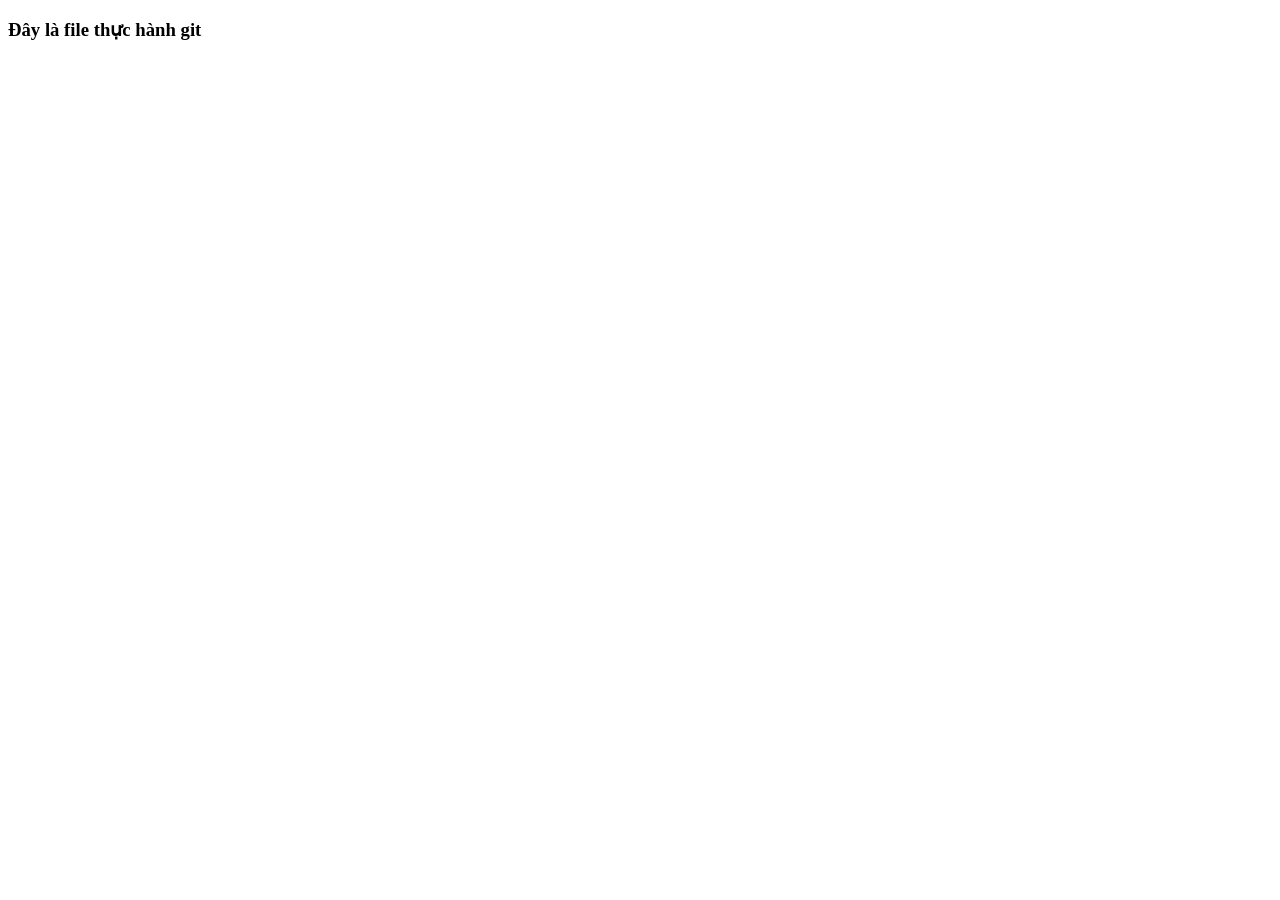
==== index.html @ 9ffa0954 "Add index.html and folder documents" ====
<!DOCTYPE html>
<html lang="en">
<head>
    <meta charset="UTF-8">
    <meta name="viewport" content="width=device-width, initial-scale=1.0">
    <title>Document</title>
</head>
<body>
    <h3>Đây là file thực hành git</h3>
</body>
</html>
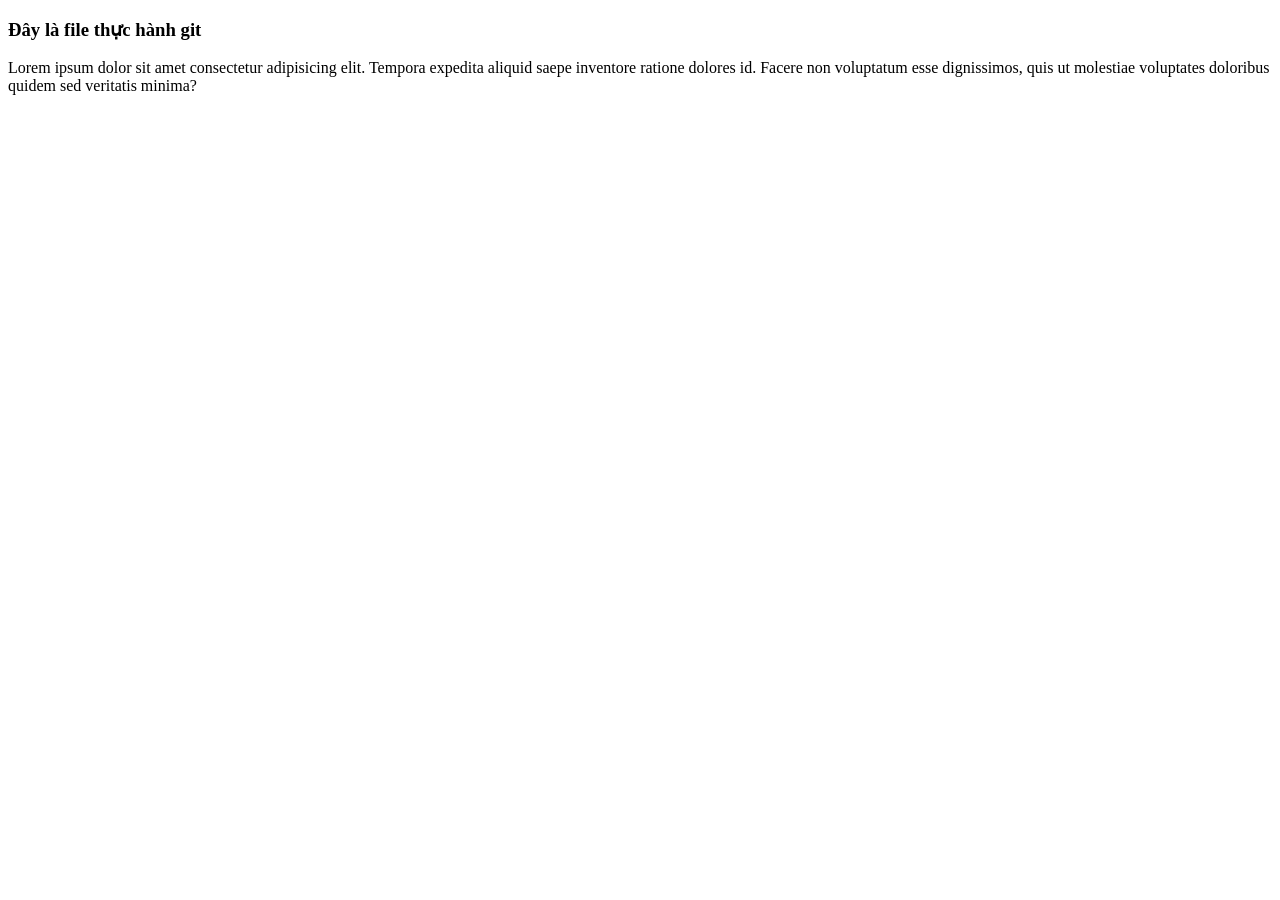
==== commit 462b9a70: "add 1 line" ====
--- a/index.html
+++ b/index.html
@@ -7,5 +7,6 @@
 </head>
 <body>
     <h3>Đây là file thực hành git</h3>
+    <p>Lorem ipsum dolor sit amet consectetur adipisicing elit. Tempora expedita aliquid saepe inventore ratione dolores id. Facere non voluptatum esse dignissimos, quis ut molestiae voluptates doloribus quidem sed veritatis minima?</p>
 </body>
 </html>
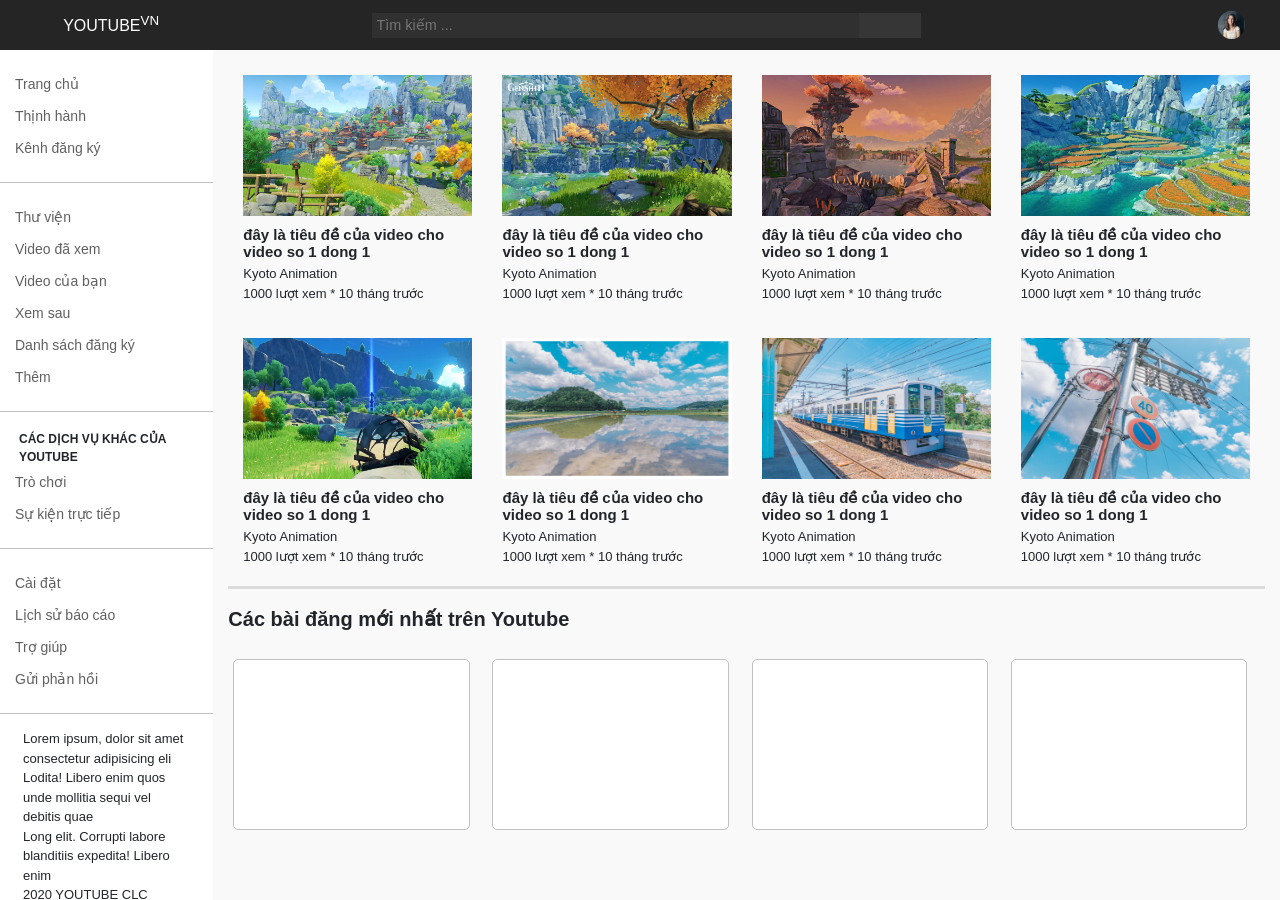
==== commit 23f02ffb: "add old file" ====
--- a/index.html
+++ b/index.html
@@ -2,11 +2,563 @@
 <html lang="en">
 <head>
     <meta charset="UTF-8">
-    <meta name="viewport" content="width=device-width, initial-scale=1.0">
+    <meta name="viewport" content="width=device-width, initial-scale=1, shrink-to-fit=no">
     <title>Document</title>
+    <link rel="stylesheet" href="bootstrap-custom/grid.css">
+    <link rel="stylesheet" href="fontawesome-free-5.13.0-web/css/all.css">
+    <link rel="stylesheet" href="fontawesome-free-5.13.0-web/css/brands.css">
+    <link rel="stylesheet" href="fontawesome-free-5.13.0-web/css/solid.css">
+    <link rel="stylesheet" href="fontawesome-free-5.13.0-web/css/fontawesome.css">
+    <link rel="stylesheet" href="index.css">
+
 </head>
 <body>
-    <h3>Đây là file thực hành git</h3>
-    <p>Lorem ipsum dolor sit amet consectetur adipisicing elit. Tempora expedita aliquid saepe inventore ratione dolores id. Facere non voluptatum esse dignissimos, quis ut molestiae voluptates doloribus quidem sed veritatis minima?</p>
+    <div class="top-nav" id="top-nav">
+      <i class="fas fa-bars"></i>
+      <div class="top-nav-logo">
+        <i class="fab fa-youtube"></i>
+        <p>YOUTUBE<sup>VN</sup></p>
+      </div>
+      <form action="">
+        <div class="top-nav-search">
+          <input type="text" placeholder="Tìm kiếm ... ">
+          <div class="keyboard-icon">
+            <a href="#">
+                <span class="far fa-keyboard"></span>
+            </a>
+          </div>
+          <button class="search-button">
+            <i class="fas fa-search"></i>
+            <span class="search-tooltip">Tìm kiếm</span>
+          </button>
+        </div>
+      </form>
+      <div class="top-nav-user-icon">
+        <div class="user-icon">
+          <i class="fas fa-video"></i>
+          <span class="search-tooltip video-tooltip">Tạo</span>
+        </div>
+        <div class="user-icon">
+          <i class="fas fa-folder-minus"></i>
+          <span class="search-tooltip folder-tooltip">Các ứng dụng Youtube</span>
+        </div>
+        <div class="user-icon">
+          <i class="fas fa-bell"></i>
+          <span class="search-tooltip bell-tooltip">Thông báo</span>
+        </div>
+        <div class="user-icon">
+          <div class="user-avatar">
+            <img src="image/human2.png" alt="ảnh user">
+          </div>
+        </div>
+      </div>
+    </div>
+    <!-- end top-nav -->
+
+    <div class="container-fluid homepage">
+      <div class="row">
+        <div class="col-12">
+          <!-- chia các col nhỏ ở đây -->
+          <div class="col-lg-2 left-menu">
+            <ul class="left-menu-list">
+              <li>
+                <div class="row li-row">
+                  <div class="col-12">
+                    <div class="col-2">
+                      <i class="fas fa-house-user"></i>
+                    </div>
+                    <div class="col-10">
+                      <a href="#">
+                        Trang chủ
+                        </a>
+                    </div>
+                  </div>
+                </div>
+                
+               </li>
+               <!-- end li -->
+               <li>
+                <div class="row li-row">
+                  <div class="col-12">
+                    <div class="col-2">
+                      <i class="fas fa-fire-alt"></i>
+                    </div>
+                    <div class="col-10">
+                      <a href="#">
+                        Thịnh hành
+                      </a>
+                    </div>
+                  </div>
+                </div>
+                
+               </li>
+               <!-- end li -->
+               <li>
+                <div class="row li-row">
+                  <div class="col-12">
+                    <div class="col-2">
+                      <i class="fas fa-list"></i>
+                    </div>
+                    <div class="col-10">
+                      <a href="#">
+                        Kênh đăng ký
+                      </a>
+                    </div>
+                  </div>
+                </div>
+                
+               </li>
+               <!-- end li -->
+            </ul>
+            <!-- end ul -->
+            <ul class="left-menu-list">
+              <li>
+                <div class="row li-row">
+                  <div class="col-12">
+                    <div class="col-2">
+                      <i class="fas fa-book-open"></i>
+                    </div>
+                    <div class="col-10">
+                      <a href="#">
+                        Thư viện
+                        </a>
+                    </div>
+                  </div>
+                </div>
+                
+               </li>
+               <!-- end li -->
+               <li>
+                <div class="row li-row">
+                  <div class="col-12">
+                    <div class="col-2">
+                      <i class="fas fa-redo-alt"></i>
+                    </div>
+                    <div class="col-10">
+                      <a href="#">
+                        Video đã xem
+                      </a>
+                    </div>
+                  </div>
+                </div>
+                
+               </li>
+               <!-- end li -->
+               <li>
+                <div class="row li-row">
+                  <div class="col-12">
+                    <div class="col-2">
+                      <i class="fab fa-youtube-square"></i>
+                    </div>
+                    <div class="col-10">
+                      <a href="#">
+                        Video của bạn
+                      </a>
+                    </div>
+                  </div>
+                </div>    
+               </li>
+               <!-- end li -->
+               <li>
+                <div class="row li-row">
+                  <div class="col-12">
+                    <div class="col-2">
+                      <i class="fas fa-clock"></i>
+                    </div>
+                    <div class="col-10">
+                      <a href="#">
+                        Xem sau
+                      </a>
+                    </div>
+                  </div>
+                </div>
+               </li>
+               <!-- end li -->
+               <li>
+                <div class="row li-row">
+                  <div class="col-12">
+                    <div class="col-2">
+                      <i class="fas fa-play-circle"></i>
+                    </div>
+                    <div class="col-10">
+                      <a href="#">
+                        Danh sách đăng ký
+                      </a>
+                    </div>
+                  </div>
+                </div>
+               </li>
+               <!-- end li -->
+               <li>
+                <div class="row li-row">
+                  <div class="col-12">
+                    <div class="col-2">
+                      <i class="fas fa-angle-down"></i>
+                    </div>
+                    <div class="col-10">
+                      <a href="#">
+                        Thêm
+                      </a>
+                    </div>
+                  </div>
+                </div>
+               </li>
+               <!-- end li -->
+            </ul>
+            <!-- end ul -->
+            <ul class="left-menu-list">
+            <h4 class="menu-left-title">CÁC DỊCH VỤ KHÁC CỦA YOUTUBE</h4>  
+              <li>
+                <div class="row li-row">
+                  <div class="col-12">
+                    <div class="col-2">
+                      <i class="fas fa-gamepad"></i>
+                    </div>
+                    <div class="col-10">
+                      <a href="#">
+                        Trò chơi
+                        </a>
+                    </div>
+                  </div>
+                </div>
+                
+               </li>
+               <!-- end li -->
+               <li>
+                <div class="row li-row">
+                  <div class="col-12">
+                    <div class="col-2">
+                      <i class="fas fa-bullhorn"></i>
+                    </div>
+                    <div class="col-10">
+                      <a href="#">
+                        Sự kiện trực tiếp
+                      </a>
+                    </div>
+                  </div>
+                </div>
+                
+               </li>
+               <!-- end li -->
+            </ul>
+            <!-- end ul -->
+            <ul class="left-menu-list">
+              <li>
+                <div class="row li-row">
+                  <div class="col-12">
+                    <div class="col-2">
+                      <i class="fas fa-cog"></i>
+                    </div>
+                    <div class="col-10">
+                      <a href="#">
+                        Cài đặt
+                        </a>
+                    </div>
+                  </div>
+                </div>
+                
+               </li>
+               <!-- end li -->
+               <li>
+                <div class="row li-row">
+                  <div class="col-12">
+                    <div class="col-2">
+                      <i class="fas fa-flag"></i>
+                    </div>
+                    <div class="col-10">
+                      <a href="#">
+                        Lịch sử báo cáo
+                      </a>
+                    </div>
+                  </div>
+                </div>
+                
+               </li>
+               <!-- end li -->
+               <li>
+                <div class="row li-row">
+                  <div class="col-12">
+                    <div class="col-2">
+                      <i class="fas fa-question-circle"></i>
+                    </div>
+                    <div class="col-10">
+                      <a href="#">
+                        Trợ giúp
+                      </a>
+                    </div>
+                  </div>
+                </div>    
+               </li>
+               <!-- end li -->
+               <li>
+                <div class="row li-row">
+                  <div class="col-12">
+                    <div class="col-2">
+                      <i class="fas fa-comment-alt"></i>
+                    </div>
+                    <div class="col-10">
+                      <a href="#">
+                        Gửi phản hồi
+                      </a>
+                    </div>
+                  </div>
+                </div>
+               </li>
+               <!-- end li -->
+            </ul>
+            <ul class="content-list">
+              <li>
+                Lorem ipsum, dolor sit amet consectetur adipisicing eli
+              </li>
+              <li>
+                Lodita! Libero enim quos unde mollitia sequi vel debitis quae 
+              </li>
+              <li>
+                Long elit. Corrupti labore blanditiis expedita! Libero enim
+              </li>
+              <li>2020 YOUTUBE CLC</li>
+            </ul>
+          </div>
+          <!-- end left-menu -->
+          <div class="col-lg-10 right-content">
+            <div class="row right-content-row">
+              <div class="col-12 ">
+                <div class="col-lg-3 video-items">
+                  <div class="video-img">
+                    <img src="image/liyue1.jpg" alt="liyue">
+                  </div>
+                  <h4 class="video-title">đây là tiêu đề của video cho video so 1 dong 1</h4>
+                  <p class="text-muted">Kyoto Animation</p>
+                  <p class="text-details">
+                    1000 lượt xem * 10 tháng trước
+                  </p>
+                </div>
+                <!-- end 1 video items -->
+                <div class="col-lg-3 video-items">
+                  <div class="video-img">
+                    <img src="image/liyue.jpg" alt="liyue">
+                  </div>
+                  <h4 class="video-title">đây là tiêu đề của video cho video so 1 dong 1</h4>
+                  <p class="text-muted">Kyoto Animation</p>
+                  <p class="text-details">
+                    1000 lượt xem * 10 tháng trước
+                  </p>
+                </div>
+                <!-- end 1 video items -->
+                <div class="col-lg-3 video-items">
+                  <div class="video-img">
+                    <img src="image/liyue2.jpg" alt="liyue">
+                  </div>
+                  <h4 class="video-title">đây là tiêu đề của video cho video so 1 dong 1</h4>
+                  <p class="text-muted">Kyoto Animation</p>
+                  <p class="text-details">
+                    1000 lượt xem * 10 tháng trước
+                  </p>
+                </div>
+                <!-- end 1 video items -->
+                <div class="col-lg-3 video-items">
+                  <div class="video-img">
+                    <img src="image/liyue4.jpg" alt="liyue">
+                  </div>
+                  <h4 class="video-title">đây là tiêu đề của video cho video so 1 dong 1</h4>
+                  <p class="text-muted">Kyoto Animation</p>
+                  <p class="text-details">
+                    1000 lượt xem * 10 tháng trước
+                  </p>
+                </div>
+                <!-- end 1 video items -->
+              </div>
+            </div>
+            <!-- end row -->
+            <div class="row right-content-row">
+              <div class="col-12 ">
+                <div class="col-lg-3 video-items">
+                  <div class="video-img">
+                    <img src="image/liyue5.jpg" alt="liyue">
+                  </div>
+                  <h4 class="video-title">đây là tiêu đề của video cho video so 1 dong 1</h4>
+                  <p class="text-muted">Kyoto Animation</p>
+                  <p class="text-details">
+                    1000 lượt xem * 10 tháng trước
+                  </p>
+                </div>
+                <!-- end 1 video items -->
+                <div class="col-lg-3 video-items">
+                  <div class="video-img">
+                    <img src="image/canhdong.jpg" alt="liyue">
+                  </div>
+                  <h4 class="video-title">đây là tiêu đề của video cho video so 1 dong 1</h4>
+                  <p class="text-muted">Kyoto Animation</p>
+                  <p class="text-details">
+                    1000 lượt xem * 10 tháng trước
+                  </p>
+                </div>
+                <!-- end 1 video items -->
+                <div class="col-lg-3 video-items">
+                  <div class="video-img">
+                    <img src="image/taudien.jpg" alt="liyue">
+                  </div>
+                  <h4 class="video-title">đây là tiêu đề của video cho video so 1 dong 1</h4>
+                  <p class="text-muted">Kyoto Animation</p>
+                  <p class="text-details">
+                    1000 lượt xem * 10 tháng trước
+                  </p>
+                </div>
+                <!-- end 1 video items -->
+                <div class="col-lg-3 video-items">
+                  <div class="video-img">
+                    <img src="image/cotden.jpg" alt="liyue">
+                  </div>
+                  <h4 class="video-title">đây là tiêu đề của video cho video so 1 dong 1</h4>
+                  <p class="text-muted">Kyoto Animation</p>
+                  <p class="text-details">
+                    1000 lượt xem * 10 tháng trước
+                  </p>
+                </div>
+                <!-- end 1 video items -->
+              </div>
+            </div>
+            <!-- end row -->
+            <div class="new-news">
+              <h4 class="new-news-title">Các bài đăng mới nhất trên Youtube</h4>
+              <div class="row">
+                <div class="col-12">
+                  <div class="col-lg-3 one-news">
+                    <div class="one-news-card"> </div>
+                  </div>
+                  <!-- end one-news -->
+                  <div class="col-lg-3 one-news">
+                    <div class="one-news-card"></div>
+                  </div>
+                  <!-- end one-news -->
+                  <div class="col-lg-3 one-news">
+                    <div class="one-news-card"></div>
+                  </div>
+                  <!-- end one-news -->
+                  <div class="col-lg-3 one-news">
+                    <div class="one-news-card"></div>
+                  </div>
+                  <!-- end one-news -->
+                </div>
+              </div>
+              <div class="row drop-down-div">
+                <div class="col-12 drop-down-button">
+                  <i class="fas fa-chevron-down"></i>
+                </div>
+              </div>
+            </div>
+            <!-- end new news -->
+            <div class="row right-content-row">
+              <div class="col-12 ">
+                <div class="col-lg-3 video-items">
+                  <div class="video-img">
+                    <img src="image/liyue1.jpg" alt="liyue">
+                  </div>
+                  <h4 class="video-title">đây là tiêu đề của video cho video so 1 dong 1</h4>
+                  <p class="text-muted">Kyoto Animation</p>
+                  <p class="text-details">
+                    1000 lượt xem * 10 tháng trước
+                  </p>
+                </div>
+                <!-- end 1 video items -->
+                <div class="col-lg-3 video-items">
+                  <div class="video-img">
+                    <img src="image/liyue.jpg" alt="liyue">
+                  </div>
+                  <h4 class="video-title">đây là tiêu đề của video cho video so 1 dong 1</h4>
+                  <p class="text-muted">Kyoto Animation</p>
+                  <p class="text-details">
+                    1000 lượt xem * 10 tháng trước
+                  </p>
+                </div>
+                <!-- end 1 video items -->
+                <div class="col-lg-3 video-items">
+                  <div class="video-img">
+                    <img src="image/liyue2.jpg" alt="liyue">
+                  </div>
+                  <h4 class="video-title">đây là tiêu đề của video cho video so 1 dong 1</h4>
+                  <p class="text-muted">Kyoto Animation</p>
+                  <p class="text-details">
+                    1000 lượt xem * 10 tháng trước
+                  </p>
+                </div>
+                <!-- end 1 video items -->
+                <div class="col-lg-3 video-items">
+                  <div class="video-img">
+                    <img src="image/liyue4.jpg" alt="liyue">
+                  </div>
+                  <h4 class="video-title">đây là tiêu đề của video cho video so 1 dong 1</h4>
+                  <p class="text-muted">Kyoto Animation</p>
+                  <p class="text-details">
+                    1000 lượt xem * 10 tháng trước
+                  </p>
+                </div>
+                <!-- end 1 video items -->
+              </div>
+            </div>
+            <!-- end row -->
+            <div class="row right-content-row">
+              <div class="col-12 ">
+                <div class="col-lg-3 video-items">
+                  <div class="video-img">
+                    <img src="image/liyue5.jpg" alt="liyue">
+                  </div>
+                  <h4 class="video-title">đây là tiêu đề của video cho video so 1 dong 1</h4>
+                  <p class="text-muted">Kyoto Animation</p>
+                  <p class="text-details">
+                    1000 lượt xem * 10 tháng trước
+                  </p>
+                </div>
+                <!-- end 1 video items -->
+                <div class="col-lg-3 video-items">
+                  <div class="video-img">
+                    <img src="image/canhdong.jpg" alt="liyue">
+                  </div>
+                  <h4 class="video-title">đây là tiêu đề của video cho video so 1 dong 1</h4>
+                  <p class="text-muted">Kyoto Animation</p>
+                  <p class="text-details">
+                    1000 lượt xem * 10 tháng trước
+                  </p>
+                </div>
+                <!-- end 1 video items -->
+                <div class="col-lg-3 video-items">
+                  <div class="video-img">
+                    <img src="image/taudien.jpg" alt="liyue">
+                  </div>
+                  <h4 class="video-title">đây là tiêu đề của video cho video so 1 dong 1</h4>
+                  <p class="text-muted">Kyoto Animation</p>
+                  <p class="text-details">
+                    1000 lượt xem * 10 tháng trước
+                  </p>
+                </div>
+                <!-- end 1 video items -->
+                <div class="col-lg-3 video-items">
+                  <div class="video-img">
+                    <img src="image/cotden.jpg" alt="liyue">
+                  </div>
+                  <h4 class="video-title">đây là tiêu đề của video cho video so 1 dong 1</h4>
+                  <p class="text-muted">Kyoto Animation</p>
+                  <p class="text-details">
+                    1000 lượt xem * 10 tháng trước
+                  </p>
+                </div>
+                <!-- end 1 video items -->
+              </div>
+            </div>
+            <!-- end row -->
+
+          </div>
+          <!-- end right-content -->
+        </div>
+      </div>
+      <!-- end row -->
+
+    <!-- end container-fluid homepage -->
+    
+
+<script src="index.js"></script>
 </body>
-</html>+</html>
+
+
+
--- a/bootstrap-custom/grid.css
+++ b/bootstrap-custom/grid.css
@@ -0,0 +1,999 @@
+:root {
+  --breakpoint-xs: 0;
+  --breakpoint-sm: 576px;
+  --breakpoint-md: 768px;
+  --breakpoint-lg: 992px;
+  --breakpoint-xl: 1200px;
+  --font-family-sans-serif: -apple-system, BlinkMacSystemFont, "Segoe UI", Roboto, "Helvetica Neue", Arial, "Noto Sans", sans-serif, "Apple Color Emoji", "Segoe UI Emoji", "Segoe UI Symbol", "Noto Color Emoji";
+  --font-family-monospace: SFMono-Regular, Menlo, Monaco, Consolas, "Liberation Mono", "Courier New", monospace;
+}
+
+*,
+*::before,
+*::after {
+  box-sizing: border-box;
+}
+
+html {
+  font-family: sans-serif;
+  line-height: 1.15;
+  -webkit-text-size-adjust: 100%;
+  -webkit-tap-highlight-color: rgba(0, 0, 0, 0);
+}
+
+article, aside, figcaption, figure, footer, header, hgroup, main, nav, section {
+  display: block;
+}
+
+body {
+  margin: 0;
+  font-family: -apple-system, BlinkMacSystemFont, "Segoe UI", Roboto, "Helvetica Neue", Arial, "Noto Sans", sans-serif, "Apple Color Emoji", "Segoe UI Emoji", "Segoe UI Symbol", "Noto Color Emoji";
+  font-size: 1rem;
+  font-weight: 400;
+  line-height: 1.5;
+  color: #212529;
+  text-align: left;
+  background-color: #fff;
+}
+.img-fluid {
+  max-width: 100%;
+  height: auto;
+}
+
+.container {
+  width: 100%;
+  padding-right: 15px;
+  padding-left: 15px;
+  margin-right: auto;
+  margin-left: auto;
+}
+
+@media (min-width: 576px) {
+  .container {
+    max-width: 540px;
+  }
+}
+
+@media (min-width: 768px) {
+  .container {
+    max-width: 720px;
+  }
+}
+
+@media (min-width: 992px) {
+  .container {
+    max-width: 960px;
+  }
+}
+
+@media (min-width: 1200px) {
+  .container {
+    max-width: 1140px;
+  }
+}
+
+.container-fluid, .container-sm, .container-md, .container-lg, .container-xl {
+  width: 100%;
+  padding-right: 15px;
+  padding-left: 15px;
+  margin-right: auto;
+  margin-left: auto;
+}
+
+@media (min-width: 576px) {
+  .container, .container-sm {
+    max-width: 540px;
+  }
+}
+
+@media (min-width: 768px) {
+  .container, .container-sm, .container-md {
+    max-width: 720px;
+  }
+}
+
+@media (min-width: 992px) {
+  .container, .container-sm, .container-md, .container-lg {
+    max-width: 960px;
+  }
+}
+
+@media (min-width: 1200px) {
+  .container, .container-sm, .container-md, .container-lg, .container-xl {
+    max-width: 1140px;
+  }
+}
+
+.row {
+  display: -ms-flexbox;
+  display: flex;
+  -ms-flex-wrap: wrap;
+  flex-wrap: wrap;
+  margin-right: -15px;
+  margin-left: -15px;
+}
+
+.no-gutters {
+  margin-right: 0;
+  margin-left: 0;
+}
+
+.no-gutters > .col,
+.no-gutters > [class*="col-"] {
+  padding-right: 0;
+  padding-left: 0;
+}
+
+.col-1, .col-2, .col-3, .col-4, .col-5, .col-6, .col-7, .col-8, .col-9, .col-10, .col-11, .col-12, .col,
+.col-auto, .col-sm-1, .col-sm-2, .col-sm-3, .col-sm-4, .col-sm-5, .col-sm-6, .col-sm-7, .col-sm-8, .col-sm-9, .col-sm-10, .col-sm-11, .col-sm-12, .col-sm,
+.col-sm-auto, .col-md-1, .col-md-2, .col-md-3, .col-md-4, .col-md-5, .col-md-6, .col-md-7, .col-md-8, .col-md-9, .col-md-10, .col-md-11, .col-md-12, .col-md,
+.col-md-auto, .col-lg-1, .col-lg-2, .col-lg-3, .col-lg-4, .col-lg-5, .col-lg-6, .col-lg-7, .col-lg-8, .col-lg-9, .col-lg-10, .col-lg-11, .col-lg-12, .col-lg,
+.col-lg-auto, .col-xl-1, .col-xl-2, .col-xl-3, .col-xl-4, .col-xl-5, .col-xl-6, .col-xl-7, .col-xl-8, .col-xl-9, .col-xl-10, .col-xl-11, .col-xl-12, .col-xl,
+.col-xl-auto {
+  position: relative;
+  width: 100%;
+  padding-right: 15px;
+  padding-left: 15px;
+}
+
+.col {
+  -ms-flex-preferred-size: 0;
+  flex-basis: 0;
+  -ms-flex-positive: 1;
+  flex-grow: 1;
+  max-width: 100%;
+}
+
+.row-cols-1 > * {
+  -ms-flex: 0 0 100%;
+  flex: 0 0 100%;
+  max-width: 100%;
+}
+
+.row-cols-2 > * {
+  -ms-flex: 0 0 50%;
+  flex: 0 0 50%;
+  max-width: 50%;
+}
+
+.row-cols-3 > * {
+  -ms-flex: 0 0 33.333333%;
+  flex: 0 0 33.333333%;
+  max-width: 33.333333%;
+}
+
+.row-cols-4 > * {
+  -ms-flex: 0 0 25%;
+  flex: 0 0 25%;
+  max-width: 25%;
+}
+
+.row-cols-5 > * {
+  -ms-flex: 0 0 20%;
+  flex: 0 0 20%;
+  max-width: 20%;
+}
+
+.row-cols-6 > * {
+  -ms-flex: 0 0 16.666667%;
+  flex: 0 0 16.666667%;
+  max-width: 16.666667%;
+}
+
+.col-auto {
+  -ms-flex: 0 0 auto;
+  flex: 0 0 auto;
+  width: auto;
+  max-width: 100%;
+}
+
+.col-1 {
+  -ms-flex: 0 0 8.333333%;
+  flex: 0 0 8.333333%;
+  max-width: 8.333333%;
+}
+
+.col-2 {
+  -ms-flex: 0 0 16.666667%;
+  flex: 0 0 16.666667%;
+  max-width: 16.666667%;
+}
+
+.col-3 {
+  -ms-flex: 0 0 25%;
+  flex: 0 0 25%;
+  max-width: 25%;
+}
+
+.col-4 {
+  -ms-flex: 0 0 33.333333%;
+  flex: 0 0 33.333333%;
+  max-width: 33.333333%;
+}
+
+.col-5 {
+  -ms-flex: 0 0 41.666667%;
+  flex: 0 0 41.666667%;
+  max-width: 41.666667%;
+}
+
+.col-6 {
+  -ms-flex: 0 0 50%;
+  flex: 0 0 50%;
+  max-width: 50%;
+}
+
+.col-7 {
+  -ms-flex: 0 0 58.333333%;
+  flex: 0 0 58.333333%;
+  max-width: 58.333333%;
+}
+
+.col-8 {
+  -ms-flex: 0 0 66.666667%;
+  flex: 0 0 66.666667%;
+  max-width: 66.666667%;
+}
+
+.col-9 {
+  -ms-flex: 0 0 75%;
+  flex: 0 0 75%;
+  max-width: 75%;
+}
+
+.col-10 {
+  -ms-flex: 0 0 83.333333%;
+  flex: 0 0 83.333333%;
+  max-width: 83.333333%;
+}
+
+.col-11 {
+  -ms-flex: 0 0 91.666667%;
+  flex: 0 0 91.666667%;
+  max-width: 91.666667%;
+}
+
+.col-12 {
+  -ms-flex: 0 0 100%;
+  flex: 0 0 100%;
+  max-width: 100%;
+}
+
+.order-first {
+  -ms-flex-order: -1;
+  order: -1;
+}
+
+.order-last {
+  -ms-flex-order: 13;
+  order: 13;
+}
+
+.order-0 {
+  -ms-flex-order: 0;
+  order: 0;
+}
+
+.order-1 {
+  -ms-flex-order: 1;
+  order: 1;
+}
+
+.order-2 {
+  -ms-flex-order: 2;
+  order: 2;
+}
+
+.order-3 {
+  -ms-flex-order: 3;
+  order: 3;
+}
+
+.order-4 {
+  -ms-flex-order: 4;
+  order: 4;
+}
+
+.order-5 {
+  -ms-flex-order: 5;
+  order: 5;
+}
+
+.order-6 {
+  -ms-flex-order: 6;
+  order: 6;
+}
+
+.order-7 {
+  -ms-flex-order: 7;
+  order: 7;
+}
+
+.order-8 {
+  -ms-flex-order: 8;
+  order: 8;
+}
+
+.order-9 {
+  -ms-flex-order: 9;
+  order: 9;
+}
+
+.order-10 {
+  -ms-flex-order: 10;
+  order: 10;
+}
+
+.order-11 {
+  -ms-flex-order: 11;
+  order: 11;
+}
+
+.order-12 {
+  -ms-flex-order: 12;
+  order: 12;
+}
+
+@media (min-width: 576px) {
+  .col-sm {
+    -ms-flex-preferred-size: 0;
+    flex-basis: 0;
+    -ms-flex-positive: 1;
+    flex-grow: 1;
+    max-width: 100%;
+  }
+  .row-cols-sm-1 > * {
+    -ms-flex: 0 0 100%;
+    flex: 0 0 100%;
+    max-width: 100%;
+  }
+  .row-cols-sm-2 > * {
+    -ms-flex: 0 0 50%;
+    flex: 0 0 50%;
+    max-width: 50%;
+  }
+  .row-cols-sm-3 > * {
+    -ms-flex: 0 0 33.333333%;
+    flex: 0 0 33.333333%;
+    max-width: 33.333333%;
+  }
+  .row-cols-sm-4 > * {
+    -ms-flex: 0 0 25%;
+    flex: 0 0 25%;
+    max-width: 25%;
+  }
+  .row-cols-sm-5 > * {
+    -ms-flex: 0 0 20%;
+    flex: 0 0 20%;
+    max-width: 20%;
+  }
+  .row-cols-sm-6 > * {
+    -ms-flex: 0 0 16.666667%;
+    flex: 0 0 16.666667%;
+    max-width: 16.666667%;
+  }
+  .col-sm-auto {
+    -ms-flex: 0 0 auto;
+    flex: 0 0 auto;
+    width: auto;
+    max-width: 100%;
+  }
+  .col-sm-1 {
+    -ms-flex: 0 0 8.333333%;
+    flex: 0 0 8.333333%;
+    max-width: 8.333333%;
+  }
+  .col-sm-2 {
+    -ms-flex: 0 0 16.666667%;
+    flex: 0 0 16.666667%;
+    max-width: 16.666667%;
+  }
+  .col-sm-3 {
+    -ms-flex: 0 0 25%;
+    flex: 0 0 25%;
+    max-width: 25%;
+  }
+  .col-sm-4 {
+    -ms-flex: 0 0 33.333333%;
+    flex: 0 0 33.333333%;
+    max-width: 33.333333%;
+  }
+  .col-sm-5 {
+    -ms-flex: 0 0 41.666667%;
+    flex: 0 0 41.666667%;
+    max-width: 41.666667%;
+  }
+  .col-sm-6 {
+    -ms-flex: 0 0 50%;
+    flex: 0 0 50%;
+    max-width: 50%;
+  }
+  .col-sm-7 {
+    -ms-flex: 0 0 58.333333%;
+    flex: 0 0 58.333333%;
+    max-width: 58.333333%;
+  }
+  .col-sm-8 {
+    -ms-flex: 0 0 66.666667%;
+    flex: 0 0 66.666667%;
+    max-width: 66.666667%;
+  }
+  .col-sm-9 {
+    -ms-flex: 0 0 75%;
+    flex: 0 0 75%;
+    max-width: 75%;
+  }
+  .col-sm-10 {
+    -ms-flex: 0 0 83.333333%;
+    flex: 0 0 83.333333%;
+    max-width: 83.333333%;
+  }
+  .col-sm-11 {
+    -ms-flex: 0 0 91.666667%;
+    flex: 0 0 91.666667%;
+    max-width: 91.666667%;
+  }
+  .col-sm-12 {
+    -ms-flex: 0 0 100%;
+    flex: 0 0 100%;
+    max-width: 100%;
+  }
+  .order-sm-first {
+    -ms-flex-order: -1;
+    order: -1;
+  }
+  .order-sm-last {
+    -ms-flex-order: 13;
+    order: 13;
+  }
+  .order-sm-0 {
+    -ms-flex-order: 0;
+    order: 0;
+  }
+  .order-sm-1 {
+    -ms-flex-order: 1;
+    order: 1;
+  }
+  .order-sm-2 {
+    -ms-flex-order: 2;
+    order: 2;
+  }
+  .order-sm-3 {
+    -ms-flex-order: 3;
+    order: 3;
+  }
+  .order-sm-4 {
+    -ms-flex-order: 4;
+    order: 4;
+  }
+  .order-sm-5 {
+    -ms-flex-order: 5;
+    order: 5;
+  }
+  .order-sm-6 {
+    -ms-flex-order: 6;
+    order: 6;
+  }
+  .order-sm-7 {
+    -ms-flex-order: 7;
+    order: 7;
+  }
+  .order-sm-8 {
+    -ms-flex-order: 8;
+    order: 8;
+  }
+  .order-sm-9 {
+    -ms-flex-order: 9;
+    order: 9;
+  }
+  .order-sm-10 {
+    -ms-flex-order: 10;
+    order: 10;
+  }
+  .order-sm-11 {
+    -ms-flex-order: 11;
+    order: 11;
+  }
+  .order-sm-12 {
+    -ms-flex-order: 12;
+    order: 12;
+  }
+}
+
+@media (min-width: 768px) {
+  .col-md {
+    -ms-flex-preferred-size: 0;
+    flex-basis: 0;
+    -ms-flex-positive: 1;
+    flex-grow: 1;
+    max-width: 100%;
+  }
+  .row-cols-md-1 > * {
+    -ms-flex: 0 0 100%;
+    flex: 0 0 100%;
+    max-width: 100%;
+  }
+  .row-cols-md-2 > * {
+    -ms-flex: 0 0 50%;
+    flex: 0 0 50%;
+    max-width: 50%;
+  }
+  .row-cols-md-3 > * {
+    -ms-flex: 0 0 33.333333%;
+    flex: 0 0 33.333333%;
+    max-width: 33.333333%;
+  }
+  .row-cols-md-4 > * {
+    -ms-flex: 0 0 25%;
+    flex: 0 0 25%;
+    max-width: 25%;
+  }
+  .row-cols-md-5 > * {
+    -ms-flex: 0 0 20%;
+    flex: 0 0 20%;
+    max-width: 20%;
+  }
+  .row-cols-md-6 > * {
+    -ms-flex: 0 0 16.666667%;
+    flex: 0 0 16.666667%;
+    max-width: 16.666667%;
+  }
+  .col-md-auto {
+    -ms-flex: 0 0 auto;
+    flex: 0 0 auto;
+    width: auto;
+    max-width: 100%;
+  }
+  .col-md-1 {
+    -ms-flex: 0 0 8.333333%;
+    flex: 0 0 8.333333%;
+    max-width: 8.333333%;
+  }
+  .col-md-2 {
+    -ms-flex: 0 0 16.666667%;
+    flex: 0 0 16.666667%;
+    max-width: 16.666667%;
+  }
+  .col-md-3 {
+    -ms-flex: 0 0 25%;
+    flex: 0 0 25%;
+    max-width: 25%;
+  }
+  .col-md-4 {
+    -ms-flex: 0 0 33.333333%;
+    flex: 0 0 33.333333%;
+    max-width: 33.333333%;
+  }
+  .col-md-5 {
+    -ms-flex: 0 0 41.666667%;
+    flex: 0 0 41.666667%;
+    max-width: 41.666667%;
+  }
+  .col-md-6 {
+    -ms-flex: 0 0 50%;
+    flex: 0 0 50%;
+    max-width: 50%;
+  }
+  .col-md-7 {
+    -ms-flex: 0 0 58.333333%;
+    flex: 0 0 58.333333%;
+    max-width: 58.333333%;
+  }
+  .col-md-8 {
+    -ms-flex: 0 0 66.666667%;
+    flex: 0 0 66.666667%;
+    max-width: 66.666667%;
+  }
+  .col-md-9 {
+    -ms-flex: 0 0 75%;
+    flex: 0 0 75%;
+    max-width: 75%;
+  }
+  .col-md-10 {
+    -ms-flex: 0 0 83.333333%;
+    flex: 0 0 83.333333%;
+    max-width: 83.333333%;
+  }
+  .col-md-11 {
+    -ms-flex: 0 0 91.666667%;
+    flex: 0 0 91.666667%;
+    max-width: 91.666667%;
+  }
+  .col-md-12 {
+    -ms-flex: 0 0 100%;
+    flex: 0 0 100%;
+    max-width: 100%;
+  }
+  .order-md-first {
+    -ms-flex-order: -1;
+    order: -1;
+  }
+  .order-md-last {
+    -ms-flex-order: 13;
+    order: 13;
+  }
+  .order-md-0 {
+    -ms-flex-order: 0;
+    order: 0;
+  }
+  .order-md-1 {
+    -ms-flex-order: 1;
+    order: 1;
+  }
+  .order-md-2 {
+    -ms-flex-order: 2;
+    order: 2;
+  }
+  .order-md-3 {
+    -ms-flex-order: 3;
+    order: 3;
+  }
+  .order-md-4 {
+    -ms-flex-order: 4;
+    order: 4;
+  }
+  .order-md-5 {
+    -ms-flex-order: 5;
+    order: 5;
+  }
+  .order-md-6 {
+    -ms-flex-order: 6;
+    order: 6;
+  }
+  .order-md-7 {
+    -ms-flex-order: 7;
+    order: 7;
+  }
+  .order-md-8 {
+    -ms-flex-order: 8;
+    order: 8;
+  }
+  .order-md-9 {
+    -ms-flex-order: 9;
+    order: 9;
+  }
+  .order-md-10 {
+    -ms-flex-order: 10;
+    order: 10;
+  }
+  .order-md-11 {
+    -ms-flex-order: 11;
+    order: 11;
+  }
+  .order-md-12 {
+    -ms-flex-order: 12;
+    order: 12;
+  }
+}
+
+@media (min-width: 992px) {
+  .col-lg {
+    -ms-flex-preferred-size: 0;
+    flex-basis: 0;
+    -ms-flex-positive: 1;
+    flex-grow: 1;
+    max-width: 100%;
+  }
+  .row-cols-lg-1 > * {
+    -ms-flex: 0 0 100%;
+    flex: 0 0 100%;
+    max-width: 100%;
+  }
+  .row-cols-lg-2 > * {
+    -ms-flex: 0 0 50%;
+    flex: 0 0 50%;
+    max-width: 50%;
+  }
+  .row-cols-lg-3 > * {
+    -ms-flex: 0 0 33.333333%;
+    flex: 0 0 33.333333%;
+    max-width: 33.333333%;
+  }
+  .row-cols-lg-4 > * {
+    -ms-flex: 0 0 25%;
+    flex: 0 0 25%;
+    max-width: 25%;
+  }
+  .row-cols-lg-5 > * {
+    -ms-flex: 0 0 20%;
+    flex: 0 0 20%;
+    max-width: 20%;
+  }
+  .row-cols-lg-6 > * {
+    -ms-flex: 0 0 16.666667%;
+    flex: 0 0 16.666667%;
+    max-width: 16.666667%;
+  }
+  .col-lg-auto {
+    -ms-flex: 0 0 auto;
+    flex: 0 0 auto;
+    width: auto;
+    max-width: 100%;
+  }
+  .col-lg-1 {
+    -ms-flex: 0 0 8.333333%;
+    flex: 0 0 8.333333%;
+    max-width: 8.333333%;
+  }
+  .col-lg-2 {
+    -ms-flex: 0 0 16.666667%;
+    flex: 0 0 16.666667%;
+    max-width: 16.666667%;
+  }
+  .col-lg-3 {
+    -ms-flex: 0 0 25%;
+    flex: 0 0 25%;
+    max-width: 25%;
+  }
+  .col-lg-4 {
+    -ms-flex: 0 0 33.333333%;
+    flex: 0 0 33.333333%;
+    max-width: 33.333333%;
+  }
+  .col-lg-5 {
+    -ms-flex: 0 0 41.666667%;
+    flex: 0 0 41.666667%;
+    max-width: 41.666667%;
+  }
+  .col-lg-6 {
+    -ms-flex: 0 0 50%;
+    flex: 0 0 50%;
+    max-width: 50%;
+  }
+  .col-lg-7 {
+    -ms-flex: 0 0 58.333333%;
+    flex: 0 0 58.333333%;
+    max-width: 58.333333%;
+  }
+  .col-lg-8 {
+    -ms-flex: 0 0 66.666667%;
+    flex: 0 0 66.666667%;
+    max-width: 66.666667%;
+  }
+  .col-lg-9 {
+    -ms-flex: 0 0 75%;
+    flex: 0 0 75%;
+    max-width: 75%;
+  }
+  .col-lg-10 {
+    -ms-flex: 0 0 83.333333%;
+    flex: 0 0 83.333333%;
+    max-width: 83.333333%;
+  }
+  .col-lg-11 {
+    -ms-flex: 0 0 91.666667%;
+    flex: 0 0 91.666667%;
+    max-width: 91.666667%;
+  }
+  .col-lg-12 {
+    -ms-flex: 0 0 100%;
+    flex: 0 0 100%;
+    max-width: 100%;
+  }
+  .order-lg-first {
+    -ms-flex-order: -1;
+    order: -1;
+  }
+  .order-lg-last {
+    -ms-flex-order: 13;
+    order: 13;
+  }
+  .order-lg-0 {
+    -ms-flex-order: 0;
+    order: 0;
+  }
+  .order-lg-1 {
+    -ms-flex-order: 1;
+    order: 1;
+  }
+  .order-lg-2 {
+    -ms-flex-order: 2;
+    order: 2;
+  }
+  .order-lg-3 {
+    -ms-flex-order: 3;
+    order: 3;
+  }
+  .order-lg-4 {
+    -ms-flex-order: 4;
+    order: 4;
+  }
+  .order-lg-5 {
+    -ms-flex-order: 5;
+    order: 5;
+  }
+  .order-lg-6 {
+    -ms-flex-order: 6;
+    order: 6;
+  }
+  .order-lg-7 {
+    -ms-flex-order: 7;
+    order: 7;
+  }
+  .order-lg-8 {
+    -ms-flex-order: 8;
+    order: 8;
+  }
+  .order-lg-9 {
+    -ms-flex-order: 9;
+    order: 9;
+  }
+  .order-lg-10 {
+    -ms-flex-order: 10;
+    order: 10;
+  }
+  .order-lg-11 {
+    -ms-flex-order: 11;
+    order: 11;
+  }
+  .order-lg-12 {
+    -ms-flex-order: 12;
+    order: 12;
+  }
+}
+
+@media (min-width: 1200px) {
+  .col-xl {
+    -ms-flex-preferred-size: 0;
+    flex-basis: 0;
+    -ms-flex-positive: 1;
+    flex-grow: 1;
+    max-width: 100%;
+  }
+  .row-cols-xl-1 > * {
+    -ms-flex: 0 0 100%;
+    flex: 0 0 100%;
+    max-width: 100%;
+  }
+  .row-cols-xl-2 > * {
+    -ms-flex: 0 0 50%;
+    flex: 0 0 50%;
+    max-width: 50%;
+  }
+  .row-cols-xl-3 > * {
+    -ms-flex: 0 0 33.333333%;
+    flex: 0 0 33.333333%;
+    max-width: 33.333333%;
+  }
+  .row-cols-xl-4 > * {
+    -ms-flex: 0 0 25%;
+    flex: 0 0 25%;
+    max-width: 25%;
+  }
+  .row-cols-xl-5 > * {
+    -ms-flex: 0 0 20%;
+    flex: 0 0 20%;
+    max-width: 20%;
+  }
+  .row-cols-xl-6 > * {
+    -ms-flex: 0 0 16.666667%;
+    flex: 0 0 16.666667%;
+    max-width: 16.666667%;
+  }
+  .col-xl-auto {
+    -ms-flex: 0 0 auto;
+    flex: 0 0 auto;
+    width: auto;
+    max-width: 100%;
+  }
+  .col-xl-1 {
+    -ms-flex: 0 0 8.333333%;
+    flex: 0 0 8.333333%;
+    max-width: 8.333333%;
+  }
+  .col-xl-2 {
+    -ms-flex: 0 0 16.666667%;
+    flex: 0 0 16.666667%;
+    max-width: 16.666667%;
+  }
+  .col-xl-3 {
+    -ms-flex: 0 0 25%;
+    flex: 0 0 25%;
+    max-width: 25%;
+  }
+  .col-xl-4 {
+    -ms-flex: 0 0 33.333333%;
+    flex: 0 0 33.333333%;
+    max-width: 33.333333%;
+  }
+  .col-xl-5 {
+    -ms-flex: 0 0 41.666667%;
+    flex: 0 0 41.666667%;
+    max-width: 41.666667%;
+  }
+  .col-xl-6 {
+    -ms-flex: 0 0 50%;
+    flex: 0 0 50%;
+    max-width: 50%;
+  }
+  .col-xl-7 {
+    -ms-flex: 0 0 58.333333%;
+    flex: 0 0 58.333333%;
+    max-width: 58.333333%;
+  }
+  .col-xl-8 {
+    -ms-flex: 0 0 66.666667%;
+    flex: 0 0 66.666667%;
+    max-width: 66.666667%;
+  }
+  .col-xl-9 {
+    -ms-flex: 0 0 75%;
+    flex: 0 0 75%;
+    max-width: 75%;
+  }
+  .col-xl-10 {
+    -ms-flex: 0 0 83.333333%;
+    flex: 0 0 83.333333%;
+    max-width: 83.333333%;
+  }
+  .col-xl-11 {
+    -ms-flex: 0 0 91.666667%;
+    flex: 0 0 91.666667%;
+    max-width: 91.666667%;
+  }
+  .col-xl-12 {
+    -ms-flex: 0 0 100%;
+    flex: 0 0 100%;
+    max-width: 100%;
+  }
+  .order-xl-first {
+    -ms-flex-order: -1;
+    order: -1;
+  }
+  .order-xl-last {
+    -ms-flex-order: 13;
+    order: 13;
+  }
+  .order-xl-0 {
+    -ms-flex-order: 0;
+    order: 0;
+  }
+  .order-xl-1 {
+    -ms-flex-order: 1;
+    order: 1;
+  }
+  .order-xl-2 {
+    -ms-flex-order: 2;
+    order: 2;
+  }
+  .order-xl-3 {
+    -ms-flex-order: 3;
+    order: 3;
+  }
+  .order-xl-4 {
+    -ms-flex-order: 4;
+    order: 4;
+  }
+  .order-xl-5 {
+    -ms-flex-order: 5;
+    order: 5;
+  }
+  .order-xl-6 {
+    -ms-flex-order: 6;
+    order: 6;
+  }
+  .order-xl-7 {
+    -ms-flex-order: 7;
+    order: 7;
+  }
+  .order-xl-8 {
+    -ms-flex-order: 8;
+    order: 8;
+  }
+  .order-xl-9 {
+    -ms-flex-order: 9;
+    order: 9;
+  }
+  .order-xl-10 {
+    -ms-flex-order: 10;
+    order: 10;
+  }
+  .order-xl-11 {
+    -ms-flex-order: 11;
+    order: 11;
+  }
+  .order-xl-12 {
+    -ms-flex-order: 12;
+    order: 12;
+  }
+}
--- a/index.css
+++ b/index.css
@@ -0,0 +1,398 @@
+/* code for top-nav */
+
+:root{
+  --icon-color:#dbdbdb;
+  --icon-color-2: rgb(96,96,96);
+  --icon-size: 1.1em;
+  --search-box-background-color:  #303030;
+  --muted-icon-color: rgb(154,154,154);
+  --text-color: rgb(73,73,73);
+  --top-nav-height: 50px;
+}
+*{
+  margin: 0;
+  padding: 0;
+  box-sizing: border-box;
+  
+}
+
+
+body{
+  background-color: beige;
+  overflow: hidden;
+}
+.top-nav{
+  width: 100%;
+  height: var(--top-nav-height); 
+  
+   height: 50px;
+  padding: 0 16px;
+  background-color: rgb(37,37,37);
+
+  display: flex;
+  justify-content: flex-start;
+  align-items: center;
+}
+i.fas{
+  color: var(--icon-color);
+  font-size: var(--icon-size);
+}
+.top-nav-logo{
+  height: 100%;
+  width: 15%;
+  background-color: transparent;
+
+  display: flex;
+  justify-content: center;
+  align-items: center;
+}
+.top-nav-logo p{
+  color: white;
+  font-size: 1rem;
+}
+i.fab.fa-youtube{
+  display: block;
+  float: left;
+  color: red;
+  font-size: 1.5rem;
+  padding-right: 3px;
+}
+
+.top-nav form{
+  width: 71%;
+  height: 50%;
+
+  display: flex;
+  justify-content: center;
+  align-items: center;
+}
+.top-nav-search{
+  width: 100%;
+  height: 100%;
+
+  display: flex;
+  justify-content: center;
+  align-items: center;
+}
+.top-nav-search input[type="text"] {
+  height: 100%;
+  width: 50%;
+  background-color: var(--search-box-background-color);
+  color: #dbdbdb;
+  border: none;
+  box-sizing: border-box;
+  padding:5px;
+  font-size: 0.9rem;
+}
+.top-nav-search input[type="text"]:focus{
+  outline: none;
+}
+.top-nav-search .keyboard-icon{
+  height: 100%;
+  width: 5%;
+  background-color: var(--search-box-background-color);
+
+  display: flex;
+  justify-content: center;
+  align-items: center;
+}
+.keyboard-icon a span.far.fa-keyboard{
+  color: var(--icon-color);
+}
+.top-nav-search .keyboard-icon a{
+  text-decoration: none;
+}
+  .keyboard-icon a span.far.fa-keyboard:hover{
+  color:#e9e8e8;
+}
+form button.search-button{
+  width: 7%;
+  height: 100%;
+  background-color: rgb(54,54,54);
+  border: none;
+  cursor: pointer;
+  position: relative;
+
+  display: flex;
+  justify-content: center;
+  align-items: center;
+}
+ button.search-button .search-icon i{
+  font-size: 0.7rem;
+  color: var(--muted-icon-color);
+}
+.search-tooltip{
+  height: 120%;
+  width: 120%;
+  padding: 0 10px;
+  background-color: rgb(54,54,54);
+  border-radius: 2px;
+  color: white;
+  font-size: 12px;
+  transition: .25s;
+  opacity: 0;
+  visibility: hidden;
+
+  display: flex;
+  justify-content: center;
+  align-items: center;
+
+  position: absolute;
+  left: 0px;
+  top: 40px;
+  z-index: 10;
+}
+button.search-button:hover .search-tooltip{
+  opacity: 1;
+  visibility: visible;
+}
+button.search-button:focus{
+  outline:none;
+}
+button.search-button:hover .search-icon i{
+  color: rgb(185, 185, 185);
+}
+.top-nav .top-nav-user-icon{
+  height: 100%;
+  width: 13%;
+
+  display: flex;
+  justify-content: center;
+  align-items: center;
+}
+.top-nav-user-icon .user-icon{
+  width: 25%;
+  height: 100%;
+  cursor: pointer;
+  position: relative;
+
+  display: flex;
+  justify-content: center;
+  align-items: center;
+}
+.user-icon .user-avatar{
+  height: 1.7rem;
+  width: 1.7rem;
+  border-radius: 50%;
+  object-fit: cover;
+  overflow: hidden;
+}
+.user-avatar img{
+  height: 100%;
+  width: 100%;
+}
+span.video-tooltip, span.folder-tooltip, span.bell-tooltip {
+  height: 30px;
+  top: 53px;
+  left: -8px;
+  border-radius: 3px;
+  background-color: var(--search-box-background-color);
+}
+.user-icon:hover span.video-tooltip{
+  opacity: 1;
+  visibility: visible;
+}
+span.folder-tooltip{
+  width: 140px;
+  left: -40px;
+}
+span.bell-tooltip{
+  width: 80px;
+}
+.user-icon:hover span.folder-tooltip{
+  opacity: 1;
+  visibility: visible;
+}
+.user-icon:hover span.bell-tooltip{
+  opacity: 1;
+  visibility: visible;
+}
+/* code cho container homepage*/
+.homepage{
+  height: auto;
+  padding: 0;
+/* overflow: hidden; */
+
+}
+.left-menu{
+  height: calc(100vh - var(--top-nav-height));
+  /* height: auto; */
+  background-color: #fff;
+  float: left;
+  padding: 0;
+  position: relative;
+  overflow: hidden;
+  overflow-y: scroll;
+}
+.left-menu:hover{
+
+}
+.left-menu::-webkit-scrollbar{
+  width: 10px;
+}
+.left-menu::-webkit-scrollbar-thumb{
+  background-color: var(--icon-color);
+}
+.right-content{
+height: 100vh;
+background-color: aqua;
+float: left;
+}
+.text{
+background-color: red;
+}
+.left-menu ul.left-menu-list{
+list-style: none;
+width: 100%;
+padding: 18px 0;
+border-bottom: 1px solid silver;
+
+}
+
+.left-menu ul.left-menu-list li{
+/* background-color: silver; */
+width: 100%;
+height: 2rem;
+cursor: pointer;
+
+display: flex;
+justify-content: center;
+align-items: center;
+}
+.left-menu ul.left-menu-list li a{text-decoration: none;color: var(--icon-color-2);font-size: 14px;}
+.left-menu ul.left-menu-list li i.fas,
+.left-menu ul.left-menu-list li i.fab{color: var(--icon-color-2);float: right;transform: translateY(6px);font-size: 16px;}
+.left-menu ul.left-menu-list li .li-row{
+width: 100%;
+}
+.li-row .col-12{
+padding: 0;
+}
+.li-row .col-12 .col-2,
+.li-row .col-12 .col-10 {
+float: left;
+padding-right: 0;
+}
+h4.menu-left-title {
+padding-left: 19px;
+font-size: 12px;
+}
+ul.content-list{
+padding: 15px 0px;
+}
+ul.content-list li {
+font-size: 13px;
+padding: 0 23px;
+font-weight: 500;
+}
+ul li:hover{
+  background-color: #ededed;
+}
+/* code cho right content */
+.right-content{
+  background-color: rgb(249,249,249);
+  padding: 10px 15px;
+  overflow-y: scroll;
+  height: calc(100vh - var(--top-nav-height));
+}
+.right-content:hover{
+  overflow: hidden;
+  overflow-y: scroll;
+}
+.right-content::-webkit-scrollbar{
+  width: 10px;
+}
+.right-content::-webkit-scrollbar-thumb{
+background-color: var(--icon-color);
+}
+.right-content .video-items{
+  /* background-color: red; */
+  height: 248px;
+  float: left;
+  /* margin: 0  15px; */
+  cursor: pointer;
+}
+.video-items .video-img{
+  height: 57%;
+  width: 100%;
+  /* background-color: tan; */
+  background-image: url(image/banner.jpg);
+  background-size: cover;
+  margin-bottom: 10px;
+}
+p.text-muted, p.text-details {
+  font-size: 13px;
+  color: rbg(145,96,121);
+}
+h4.video-title {
+  line-height: 17px;
+  font-size: 15px;
+  margin-bottom: 4px;
+}
+.right-content .new-news{
+  height: auto;
+  /* background-color: aqua; */
+  border-top: 3px solid #dbdbdb;
+  border-bottom: 3px solid #dbdbdb;
+  margin-bottom: 25px;
+}
+.new-news .one-news{
+  height: 190px;
+  /* background-color: red; */
+  float: left;
+  margin: 20px 0px;
+  padding: 5px;
+  box-sizing: border-box;
+  /* clear: both; */
+}
+.one-news .one-news-card{
+  background-color: white;
+  height: 95%;
+  width: 95%;
+  border-radius: 5px;
+  border: 1px solid silver;
+}
+
+.col-12.drop-down-button {
+  display: flex;
+  justify-content: center;
+  align-items: center;
+  height: 5vh;
+  cursor: pointer;
+  transition: .25s;
+}
+
+.col-12.drop-down-button:hover i.fas.fa-chevron-down {
+  color: #848484;
+}
+
+.col-12.drop-down-button:hover {
+  background: #ededed;
+}
+
+.row.right-content-row {
+  padding-top: 15px;
+}
+
+.new-news h4.new-news-title {
+  font-size: 20px;
+  padding-top: 15px;
+}
+.row.drop-down-div {
+  padding: 0px 15px;
+}
+
+.video-img img{
+  height: 100%;
+  width: 100%;
+}
+/* code animation for nav-top button */
+.left-menu{
+  /* display: none; */
+}
+.left-menu.active{
+  position: absolue;
+  left: 0;
+  top:0;
+  z-index: 3;
+}
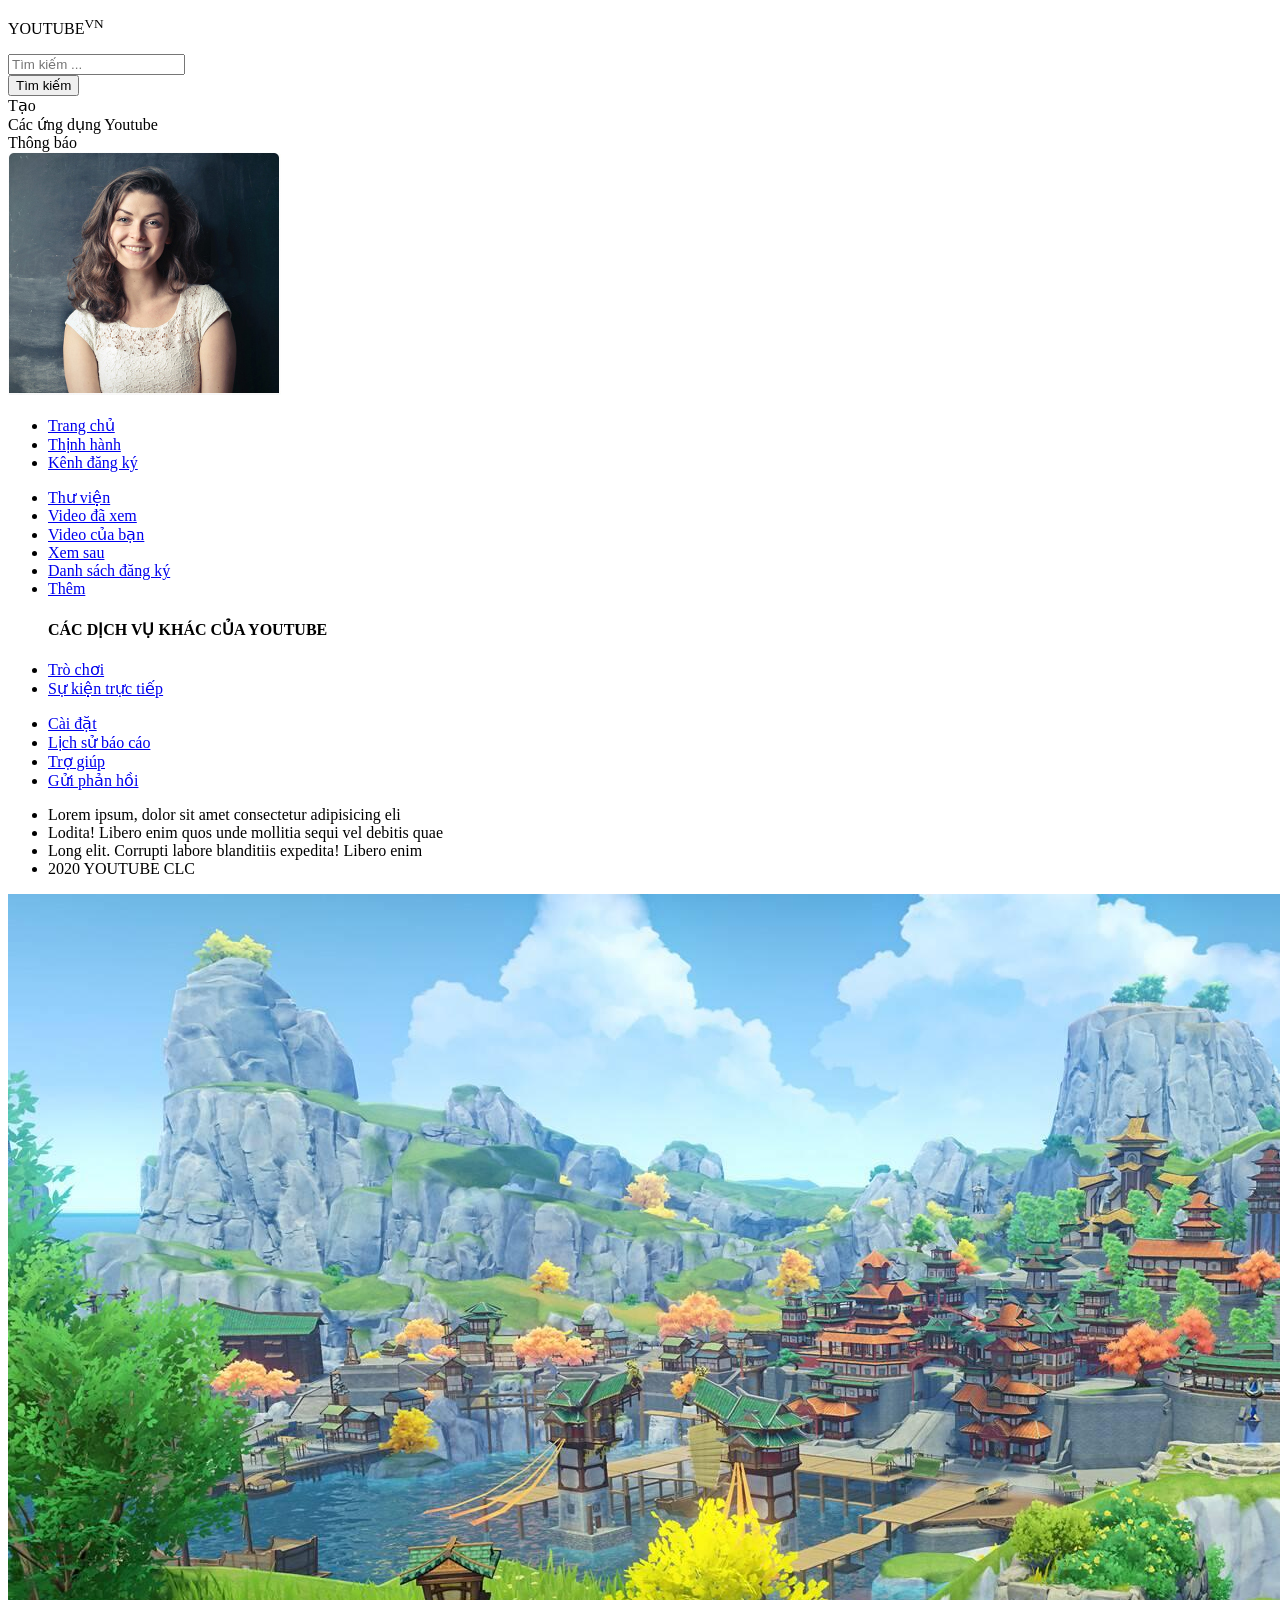
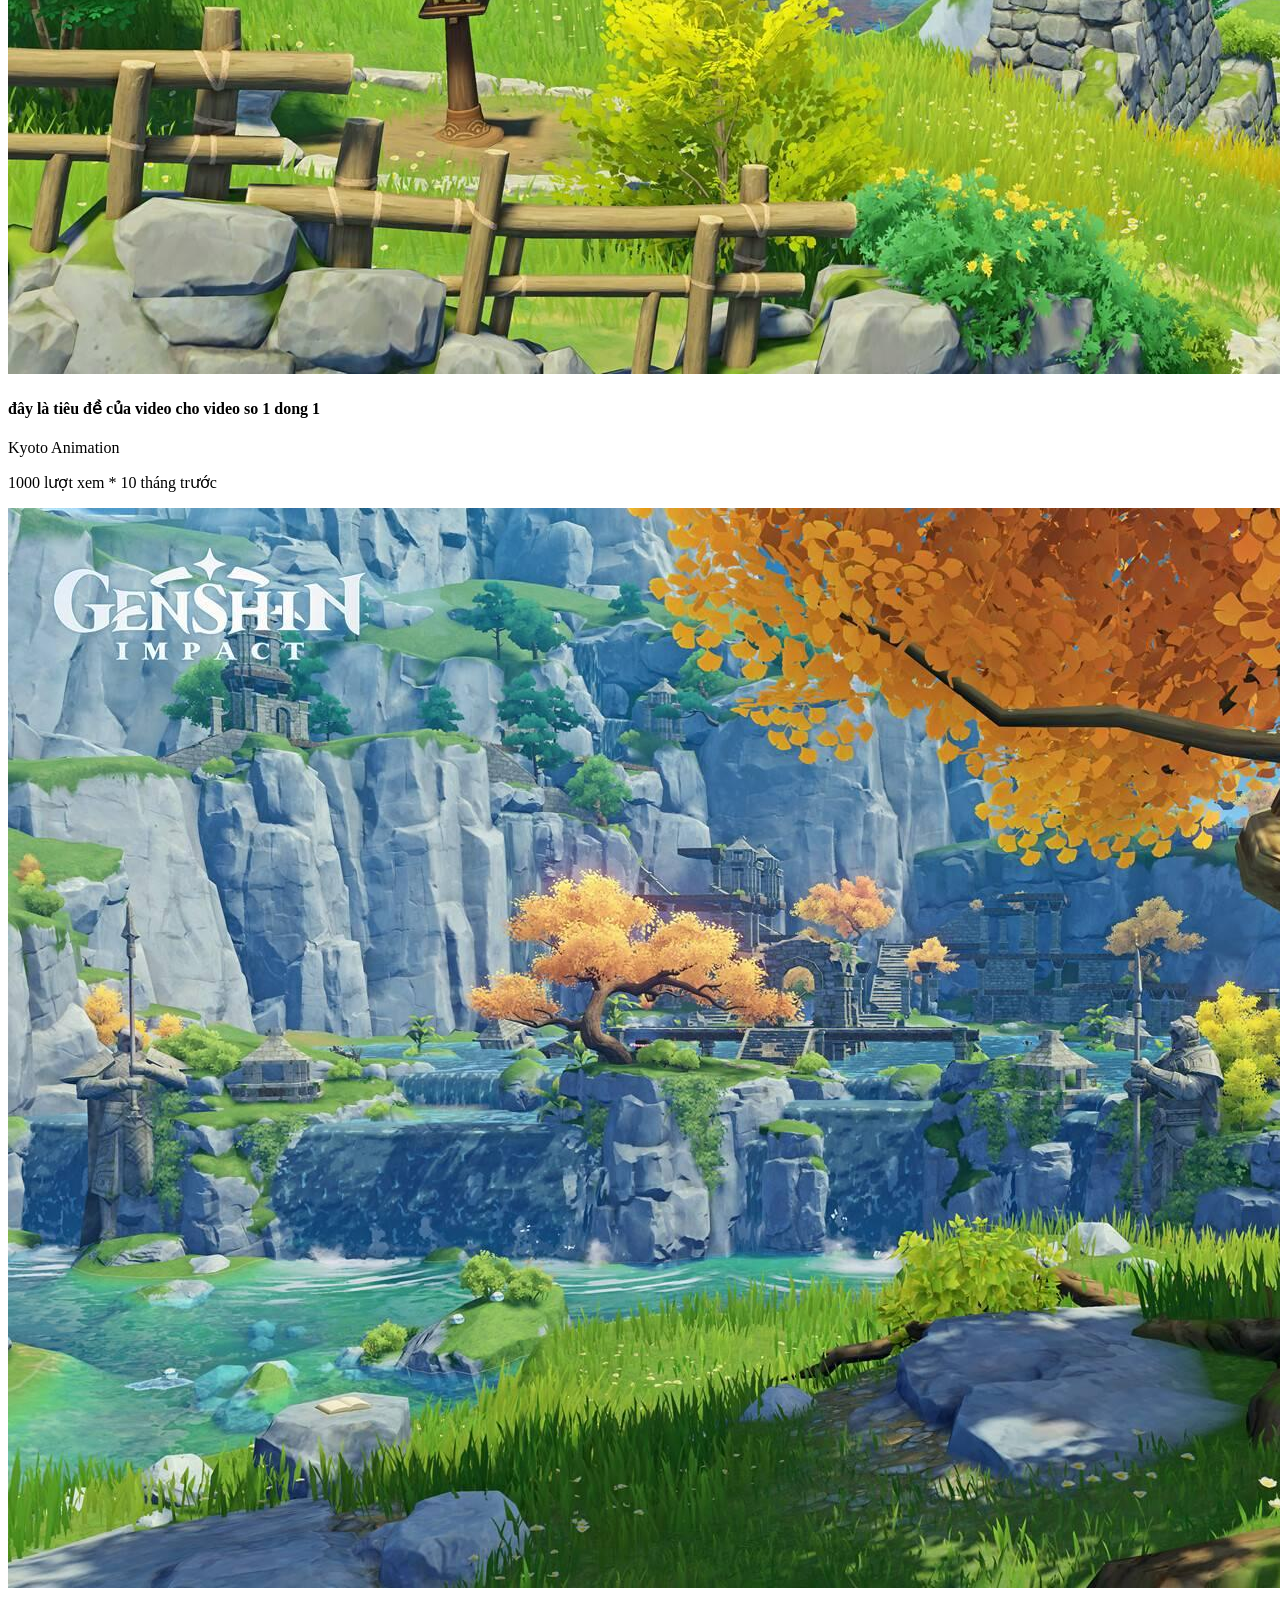
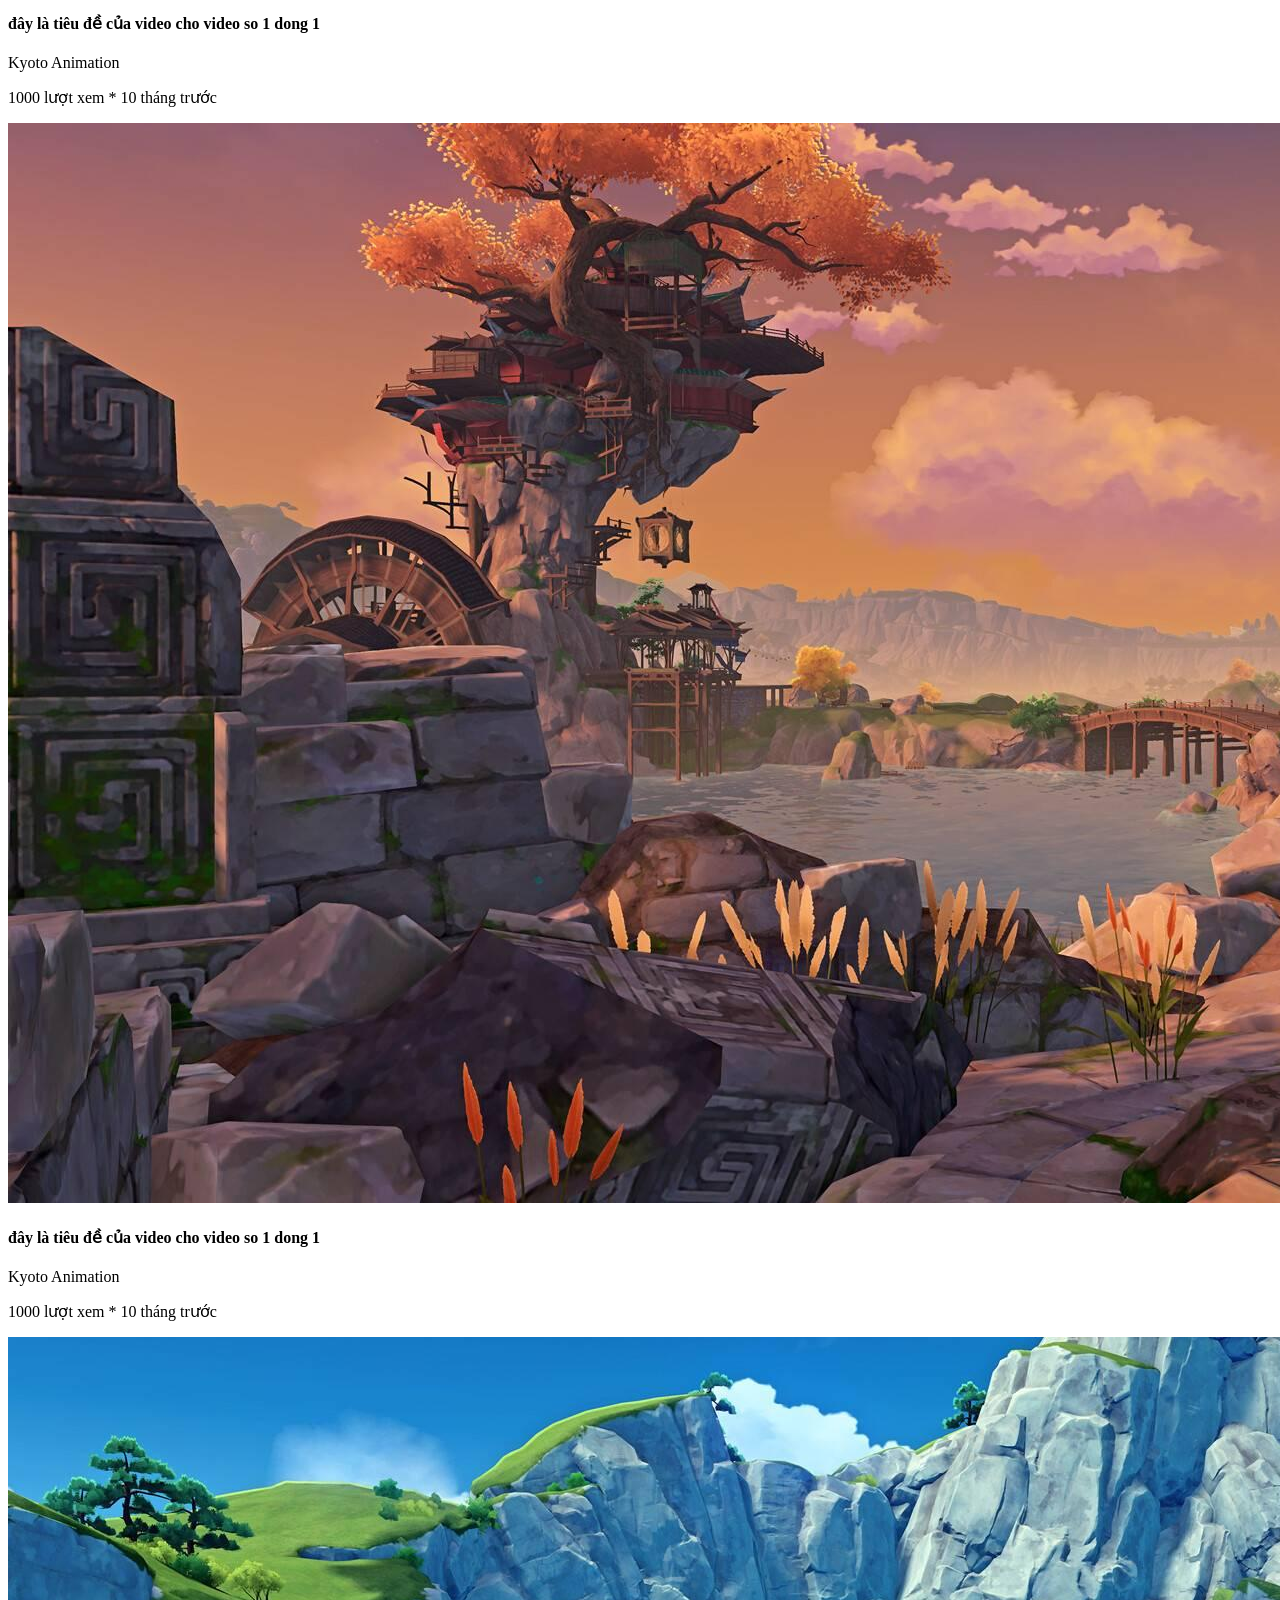
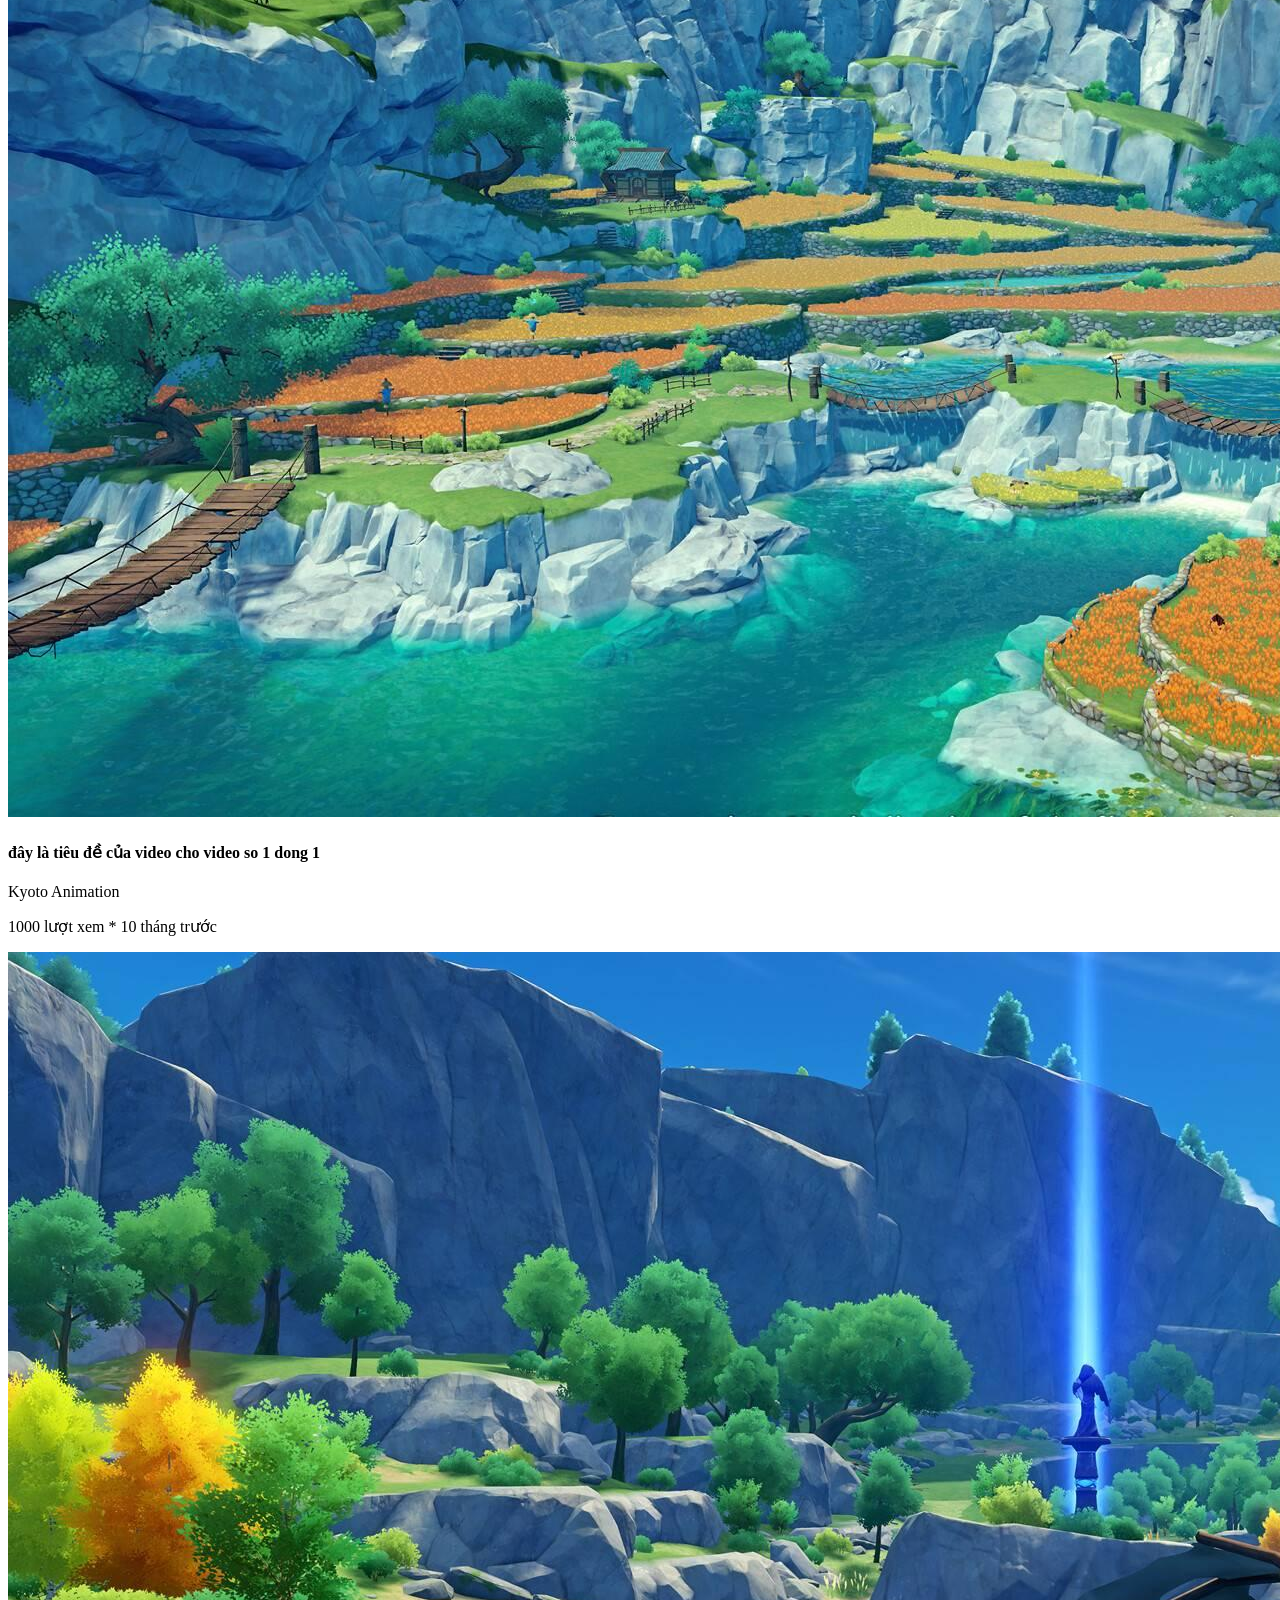
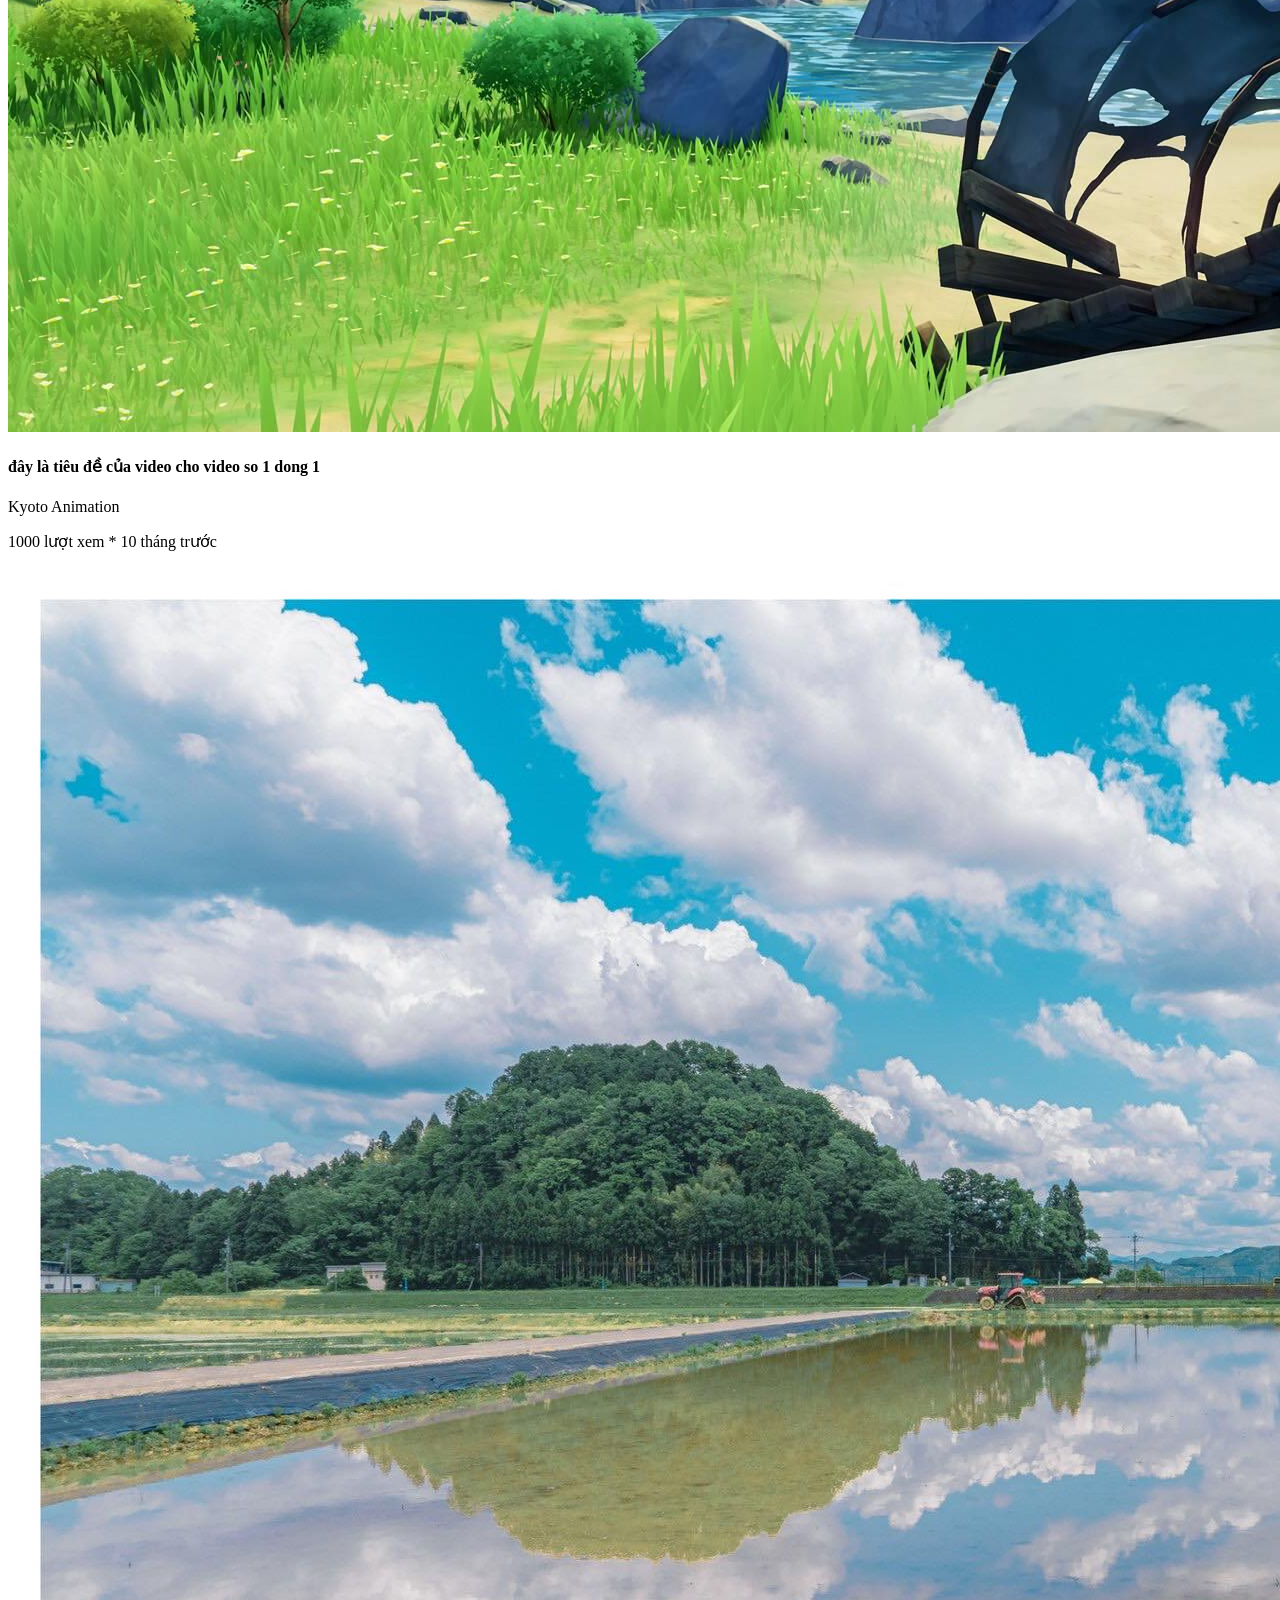
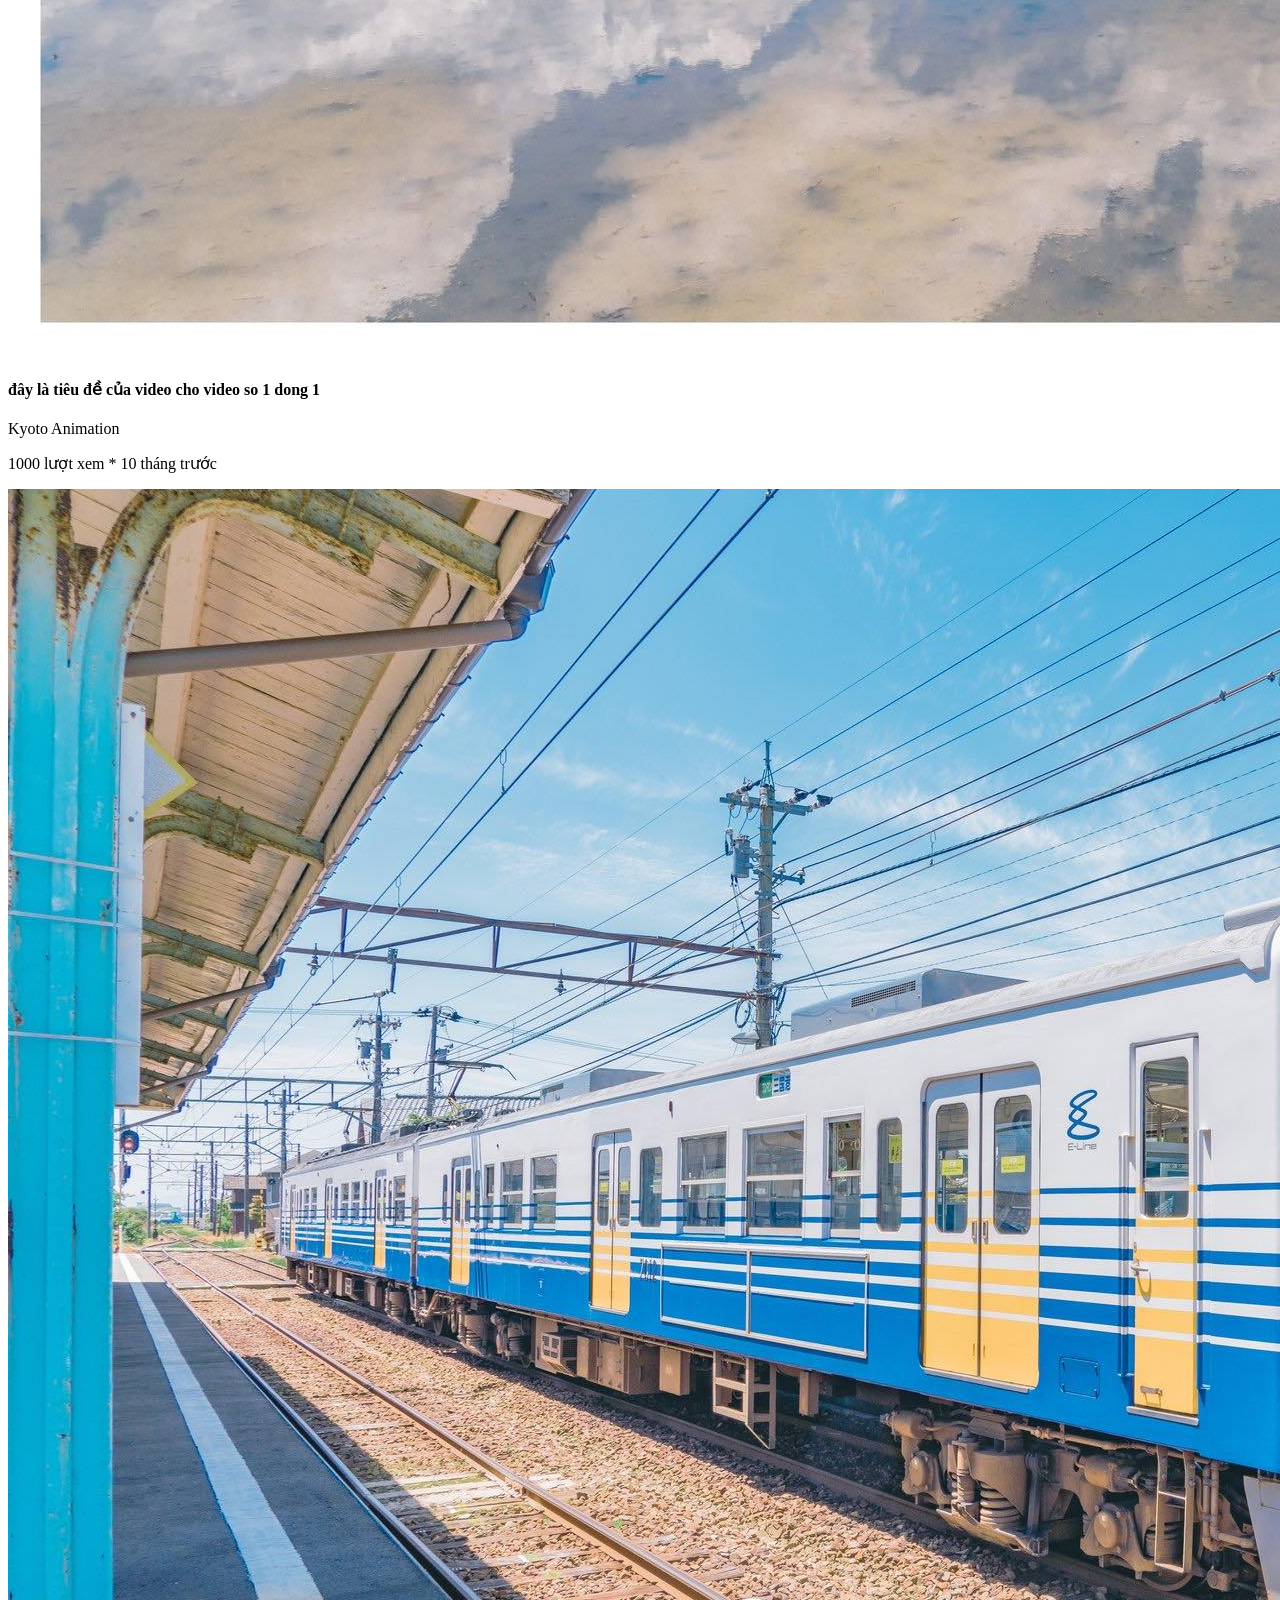
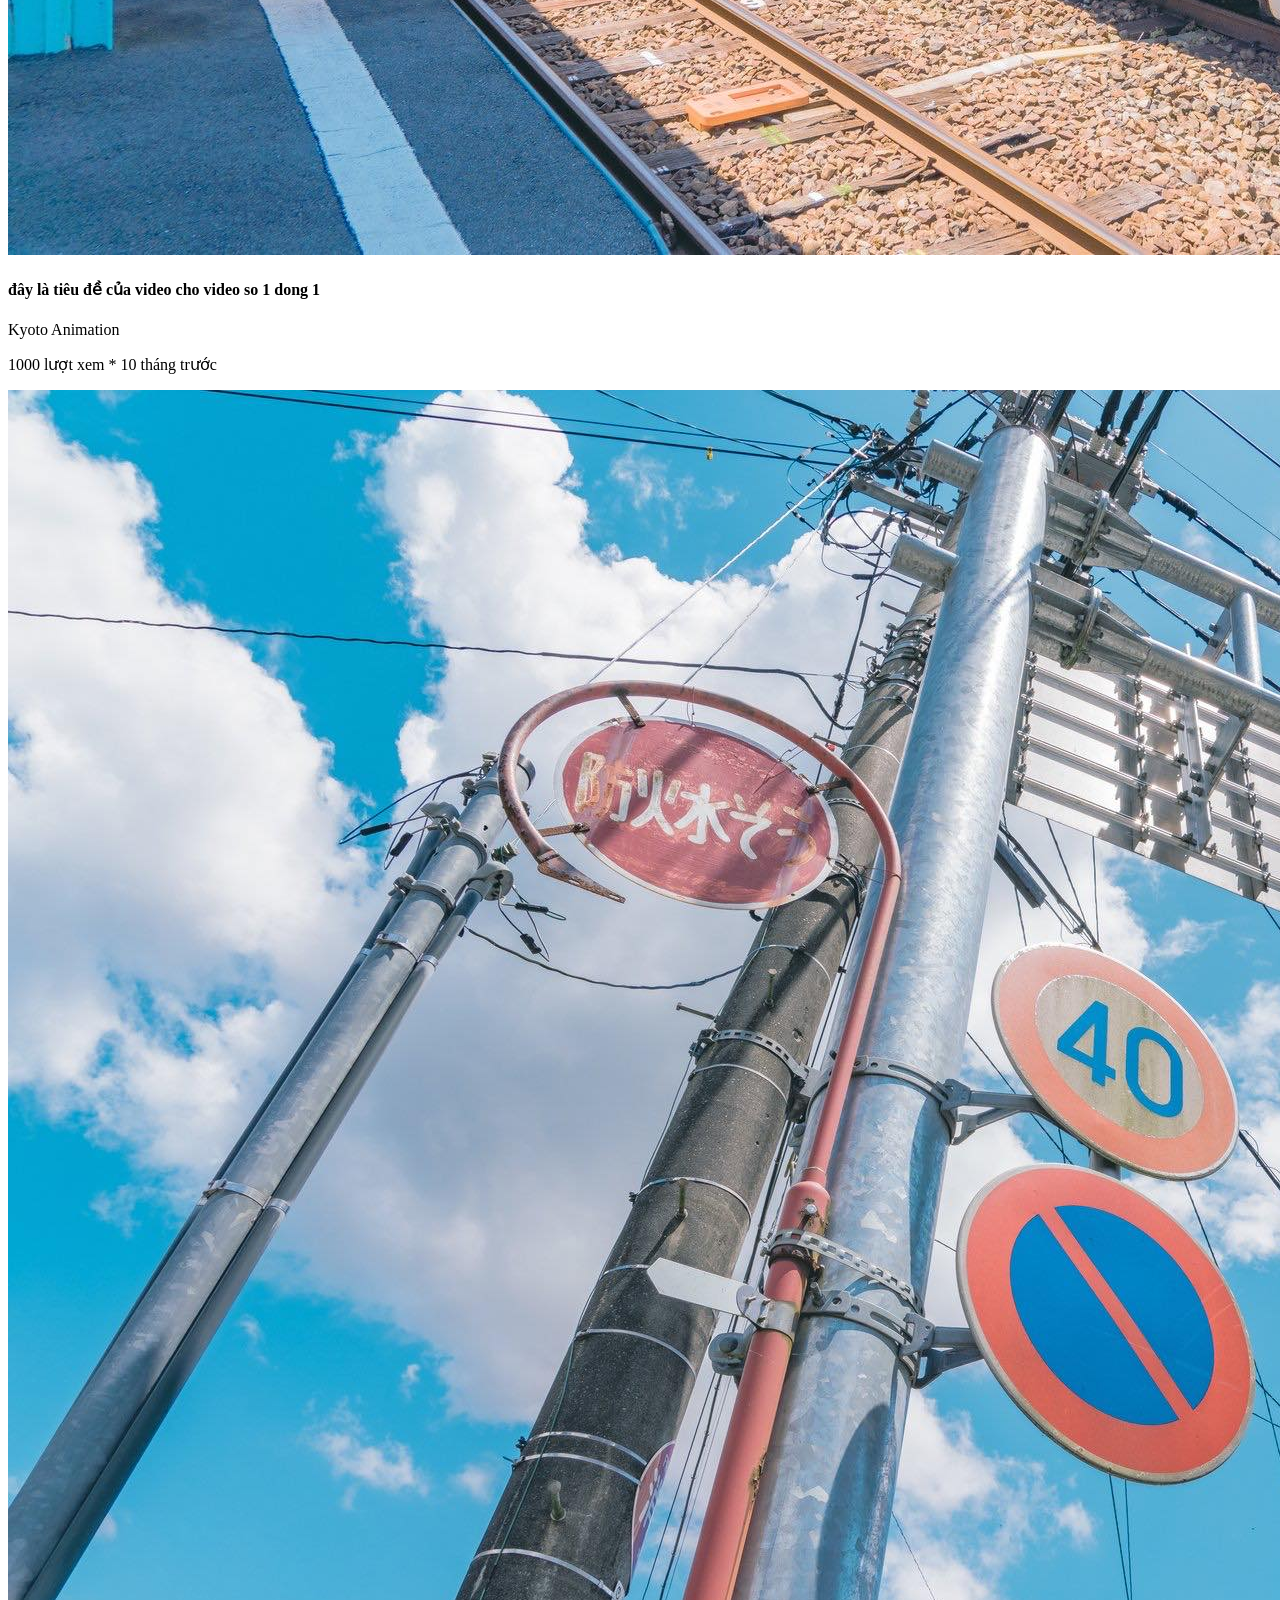
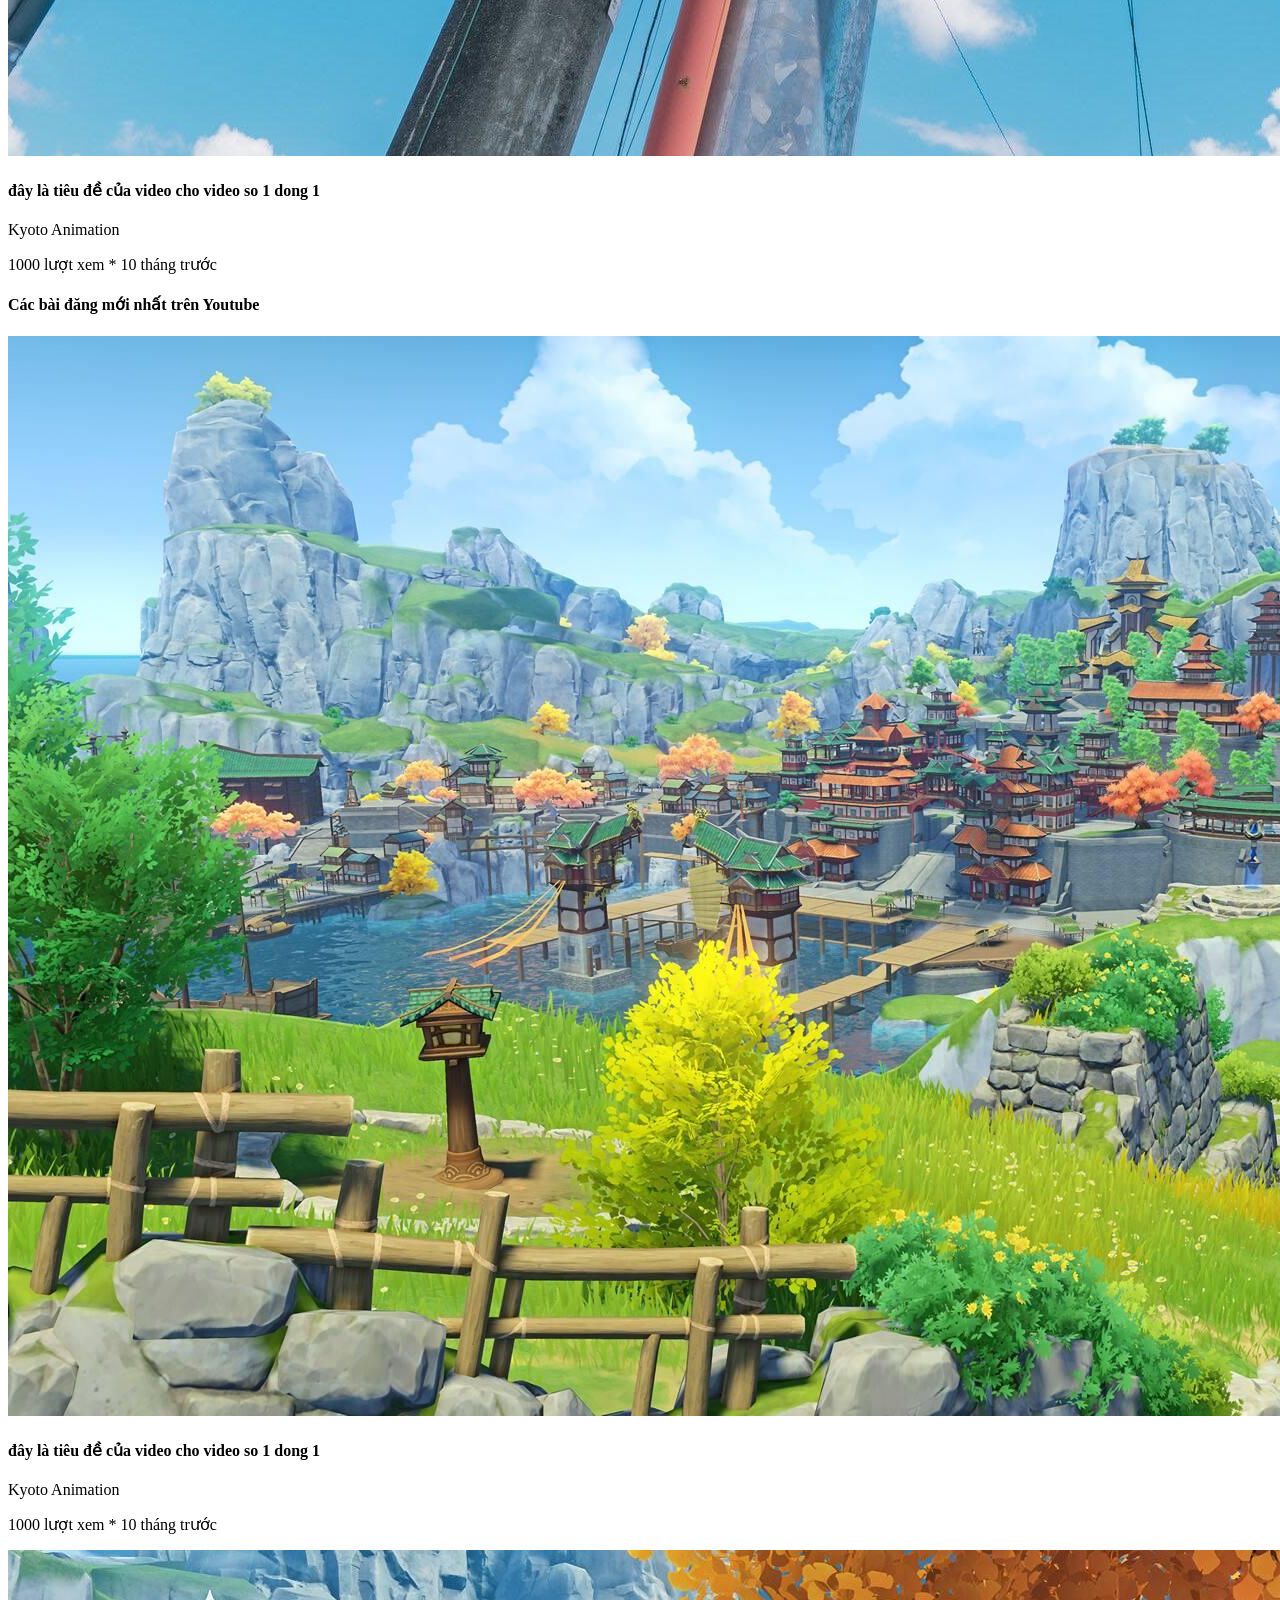
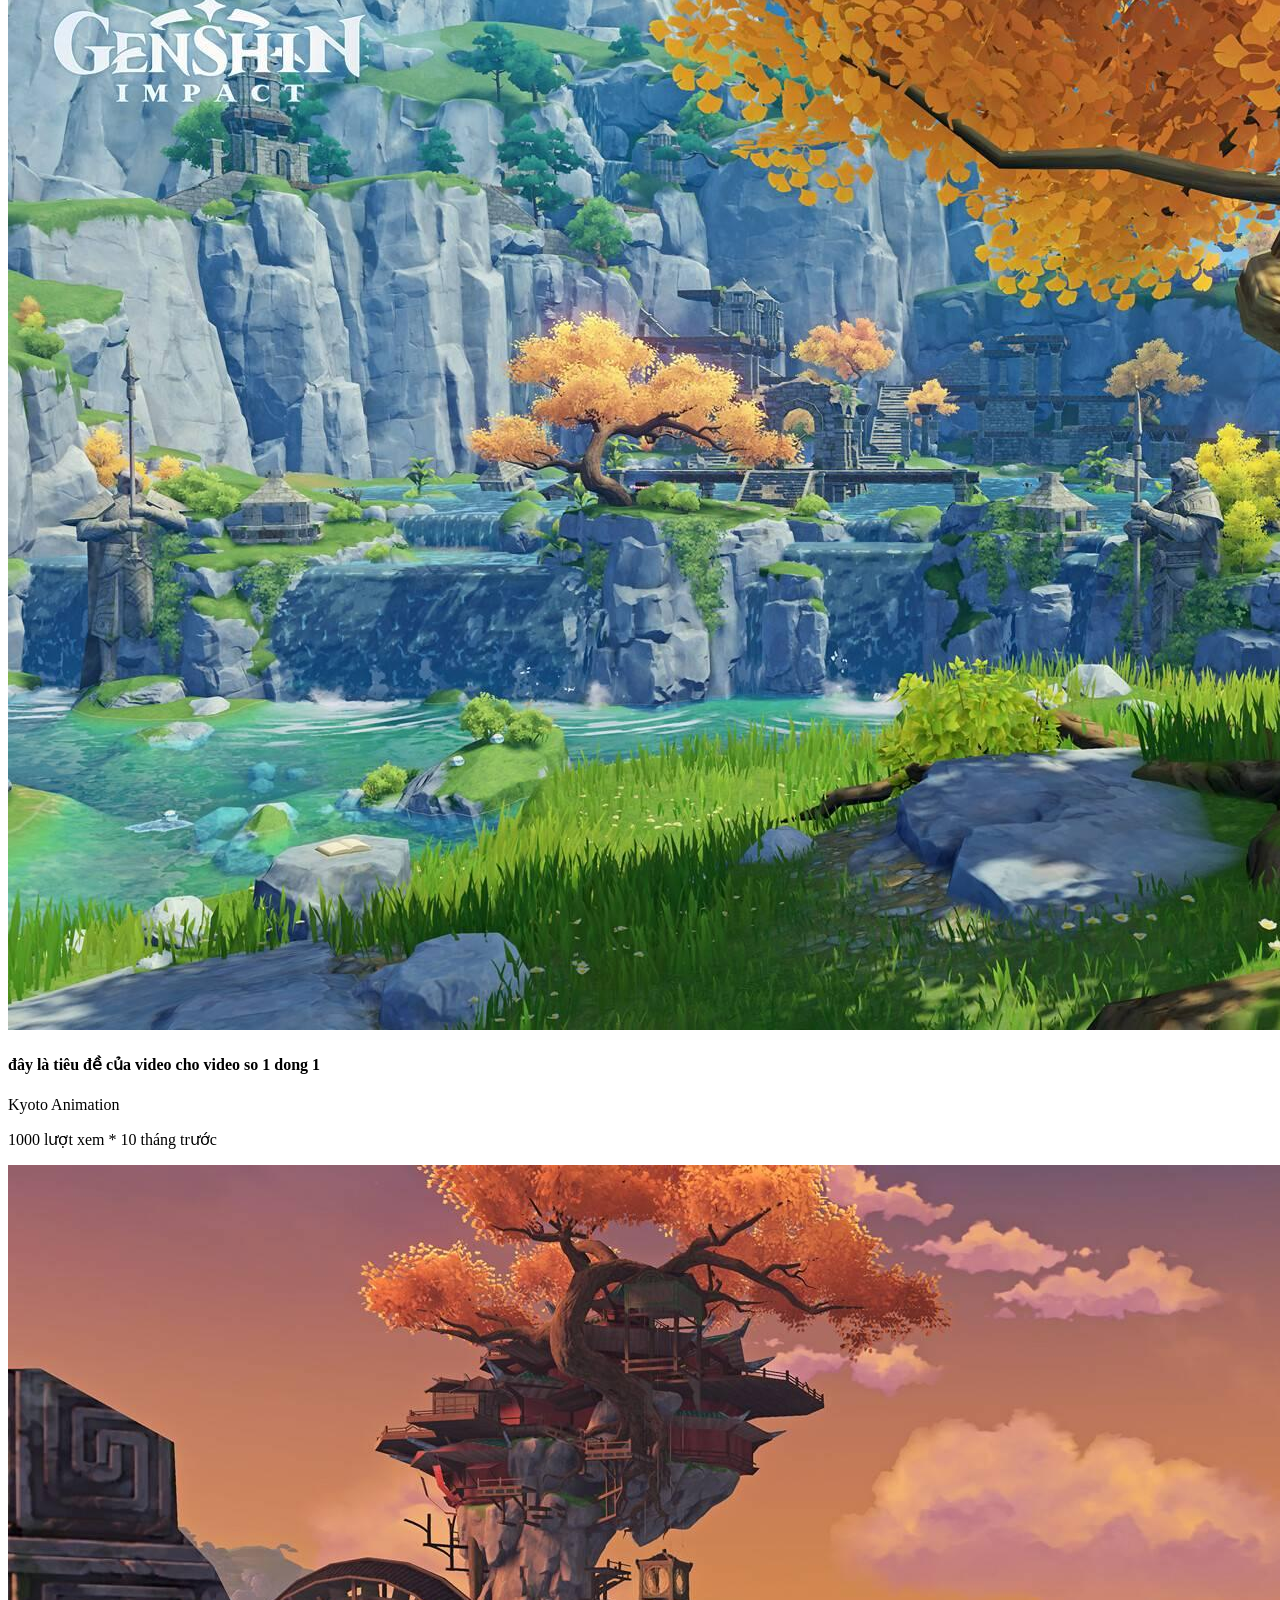
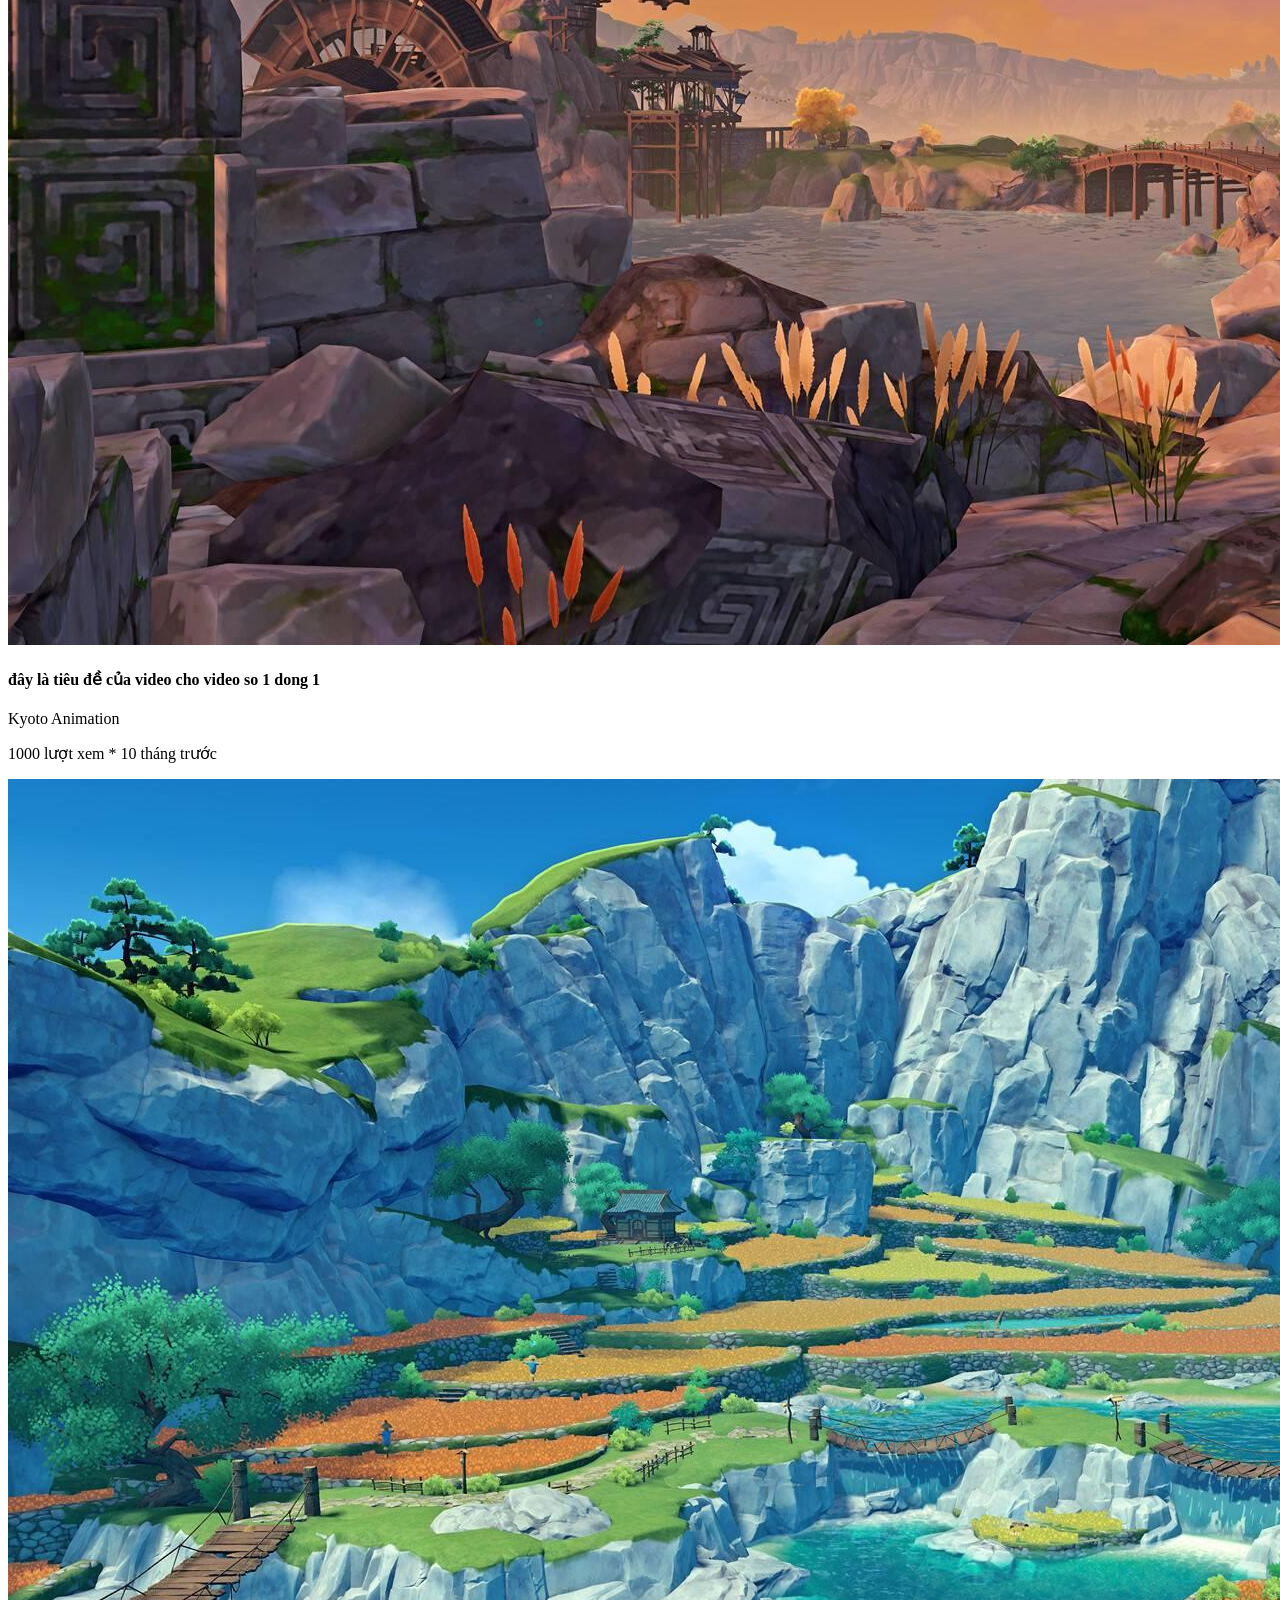
==== commit 991fd35f: "tao xoa file roi" ====
--- a/index.html
+++ b/index.html
@@ -4,12 +4,7 @@
     <meta charset="UTF-8">
     <meta name="viewport" content="width=device-width, initial-scale=1, shrink-to-fit=no">
     <title>Document</title>
-    <link rel="stylesheet" href="bootstrap-custom/grid.css">
-    <link rel="stylesheet" href="fontawesome-free-5.13.0-web/css/all.css">
-    <link rel="stylesheet" href="fontawesome-free-5.13.0-web/css/brands.css">
-    <link rel="stylesheet" href="fontawesome-free-5.13.0-web/css/solid.css">
-    <link rel="stylesheet" href="fontawesome-free-5.13.0-web/css/fontawesome.css">
-    <link rel="stylesheet" href="index.css">
+
 
 </head>
 <body>
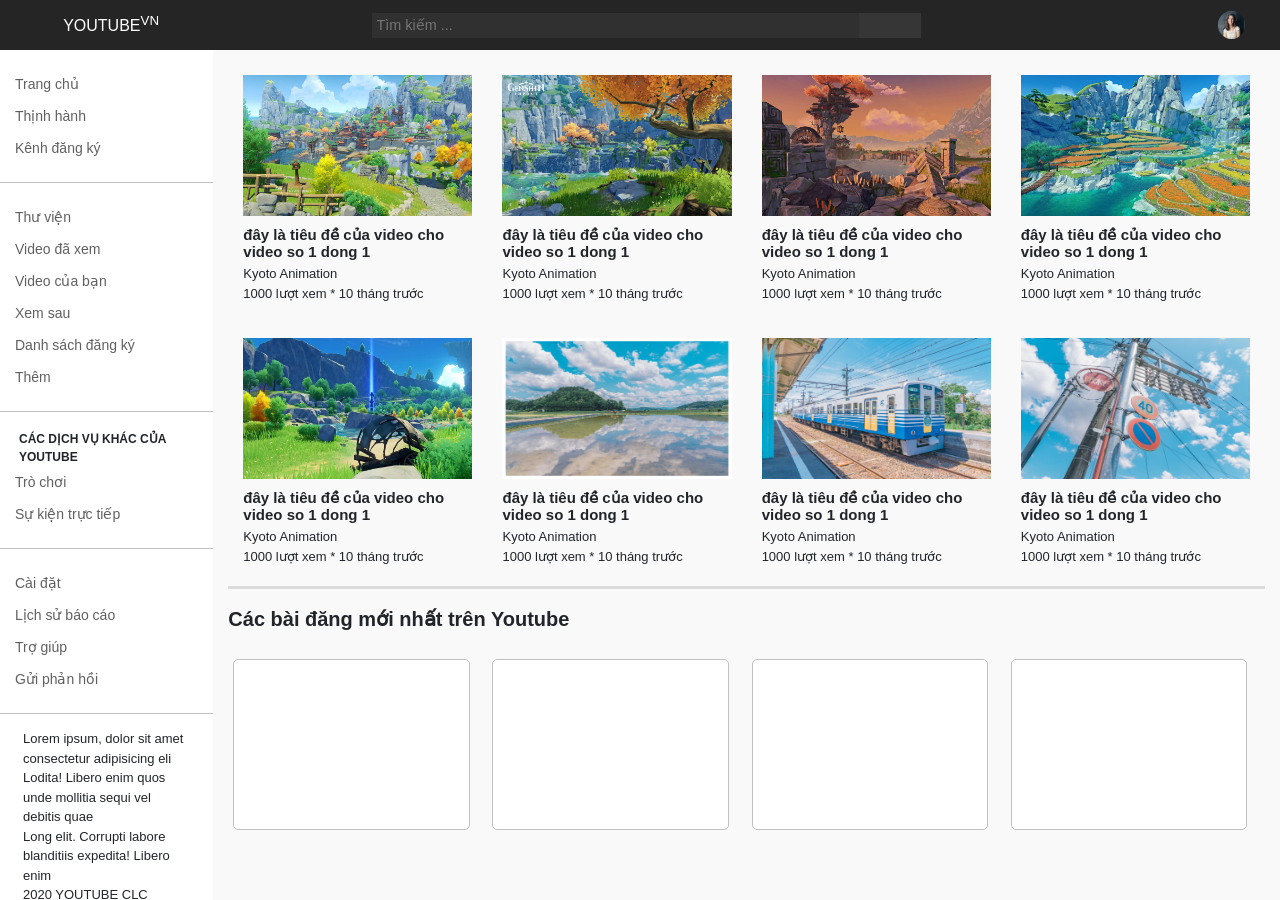
==== commit 71615b01: "fix: add link file for index.html" ====
--- a/index.html
+++ b/index.html
@@ -4,7 +4,12 @@
     <meta charset="UTF-8">
     <meta name="viewport" content="width=device-width, initial-scale=1, shrink-to-fit=no">
     <title>Document</title>
-
+    <link rel="stylesheet" href="bootstrap-custom/grid.css">
+    <link rel="stylesheet" href="fontawesome-free-5.13.0-web/css/all.css">
+    <link rel="stylesheet" href="fontawesome-free-5.13.0-web/css/brands.css">
+    <link rel="stylesheet" href="fontawesome-free-5.13.0-web/css/solid.css">
+    <link rel="stylesheet" href="fontawesome-free-5.13.0-web/css/fontawesome.css">
+    <link rel="stylesheet" href="index.css">
 
 </head>
 <body>
--- a/bootstrap-custom/grid.css
+++ b/bootstrap-custom/grid.css
@@ -0,0 +1,999 @@
+:root {
+  --breakpoint-xs: 0;
+  --breakpoint-sm: 576px;
+  --breakpoint-md: 768px;
+  --breakpoint-lg: 992px;
+  --breakpoint-xl: 1200px;
+  --font-family-sans-serif: -apple-system, BlinkMacSystemFont, "Segoe UI", Roboto, "Helvetica Neue", Arial, "Noto Sans", sans-serif, "Apple Color Emoji", "Segoe UI Emoji", "Segoe UI Symbol", "Noto Color Emoji";
+  --font-family-monospace: SFMono-Regular, Menlo, Monaco, Consolas, "Liberation Mono", "Courier New", monospace;
+}
+
+*,
+*::before,
+*::after {
+  box-sizing: border-box;
+}
+
+html {
+  font-family: sans-serif;
+  line-height: 1.15;
+  -webkit-text-size-adjust: 100%;
+  -webkit-tap-highlight-color: rgba(0, 0, 0, 0);
+}
+
+article, aside, figcaption, figure, footer, header, hgroup, main, nav, section {
+  display: block;
+}
+
+body {
+  margin: 0;
+  font-family: -apple-system, BlinkMacSystemFont, "Segoe UI", Roboto, "Helvetica Neue", Arial, "Noto Sans", sans-serif, "Apple Color Emoji", "Segoe UI Emoji", "Segoe UI Symbol", "Noto Color Emoji";
+  font-size: 1rem;
+  font-weight: 400;
+  line-height: 1.5;
+  color: #212529;
+  text-align: left;
+  background-color: #fff;
+}
+.img-fluid {
+  max-width: 100%;
+  height: auto;
+}
+
+.container {
+  width: 100%;
+  padding-right: 15px;
+  padding-left: 15px;
+  margin-right: auto;
+  margin-left: auto;
+}
+
+@media (min-width: 576px) {
+  .container {
+    max-width: 540px;
+  }
+}
+
+@media (min-width: 768px) {
+  .container {
+    max-width: 720px;
+  }
+}
+
+@media (min-width: 992px) {
+  .container {
+    max-width: 960px;
+  }
+}
+
+@media (min-width: 1200px) {
+  .container {
+    max-width: 1140px;
+  }
+}
+
+.container-fluid, .container-sm, .container-md, .container-lg, .container-xl {
+  width: 100%;
+  padding-right: 15px;
+  padding-left: 15px;
+  margin-right: auto;
+  margin-left: auto;
+}
+
+@media (min-width: 576px) {
+  .container, .container-sm {
+    max-width: 540px;
+  }
+}
+
+@media (min-width: 768px) {
+  .container, .container-sm, .container-md {
+    max-width: 720px;
+  }
+}
+
+@media (min-width: 992px) {
+  .container, .container-sm, .container-md, .container-lg {
+    max-width: 960px;
+  }
+}
+
+@media (min-width: 1200px) {
+  .container, .container-sm, .container-md, .container-lg, .container-xl {
+    max-width: 1140px;
+  }
+}
+
+.row {
+  display: -ms-flexbox;
+  display: flex;
+  -ms-flex-wrap: wrap;
+  flex-wrap: wrap;
+  margin-right: -15px;
+  margin-left: -15px;
+}
+
+.no-gutters {
+  margin-right: 0;
+  margin-left: 0;
+}
+
+.no-gutters > .col,
+.no-gutters > [class*="col-"] {
+  padding-right: 0;
+  padding-left: 0;
+}
+
+.col-1, .col-2, .col-3, .col-4, .col-5, .col-6, .col-7, .col-8, .col-9, .col-10, .col-11, .col-12, .col,
+.col-auto, .col-sm-1, .col-sm-2, .col-sm-3, .col-sm-4, .col-sm-5, .col-sm-6, .col-sm-7, .col-sm-8, .col-sm-9, .col-sm-10, .col-sm-11, .col-sm-12, .col-sm,
+.col-sm-auto, .col-md-1, .col-md-2, .col-md-3, .col-md-4, .col-md-5, .col-md-6, .col-md-7, .col-md-8, .col-md-9, .col-md-10, .col-md-11, .col-md-12, .col-md,
+.col-md-auto, .col-lg-1, .col-lg-2, .col-lg-3, .col-lg-4, .col-lg-5, .col-lg-6, .col-lg-7, .col-lg-8, .col-lg-9, .col-lg-10, .col-lg-11, .col-lg-12, .col-lg,
+.col-lg-auto, .col-xl-1, .col-xl-2, .col-xl-3, .col-xl-4, .col-xl-5, .col-xl-6, .col-xl-7, .col-xl-8, .col-xl-9, .col-xl-10, .col-xl-11, .col-xl-12, .col-xl,
+.col-xl-auto {
+  position: relative;
+  width: 100%;
+  padding-right: 15px;
+  padding-left: 15px;
+}
+
+.col {
+  -ms-flex-preferred-size: 0;
+  flex-basis: 0;
+  -ms-flex-positive: 1;
+  flex-grow: 1;
+  max-width: 100%;
+}
+
+.row-cols-1 > * {
+  -ms-flex: 0 0 100%;
+  flex: 0 0 100%;
+  max-width: 100%;
+}
+
+.row-cols-2 > * {
+  -ms-flex: 0 0 50%;
+  flex: 0 0 50%;
+  max-width: 50%;
+}
+
+.row-cols-3 > * {
+  -ms-flex: 0 0 33.333333%;
+  flex: 0 0 33.333333%;
+  max-width: 33.333333%;
+}
+
+.row-cols-4 > * {
+  -ms-flex: 0 0 25%;
+  flex: 0 0 25%;
+  max-width: 25%;
+}
+
+.row-cols-5 > * {
+  -ms-flex: 0 0 20%;
+  flex: 0 0 20%;
+  max-width: 20%;
+}
+
+.row-cols-6 > * {
+  -ms-flex: 0 0 16.666667%;
+  flex: 0 0 16.666667%;
+  max-width: 16.666667%;
+}
+
+.col-auto {
+  -ms-flex: 0 0 auto;
+  flex: 0 0 auto;
+  width: auto;
+  max-width: 100%;
+}
+
+.col-1 {
+  -ms-flex: 0 0 8.333333%;
+  flex: 0 0 8.333333%;
+  max-width: 8.333333%;
+}
+
+.col-2 {
+  -ms-flex: 0 0 16.666667%;
+  flex: 0 0 16.666667%;
+  max-width: 16.666667%;
+}
+
+.col-3 {
+  -ms-flex: 0 0 25%;
+  flex: 0 0 25%;
+  max-width: 25%;
+}
+
+.col-4 {
+  -ms-flex: 0 0 33.333333%;
+  flex: 0 0 33.333333%;
+  max-width: 33.333333%;
+}
+
+.col-5 {
+  -ms-flex: 0 0 41.666667%;
+  flex: 0 0 41.666667%;
+  max-width: 41.666667%;
+}
+
+.col-6 {
+  -ms-flex: 0 0 50%;
+  flex: 0 0 50%;
+  max-width: 50%;
+}
+
+.col-7 {
+  -ms-flex: 0 0 58.333333%;
+  flex: 0 0 58.333333%;
+  max-width: 58.333333%;
+}
+
+.col-8 {
+  -ms-flex: 0 0 66.666667%;
+  flex: 0 0 66.666667%;
+  max-width: 66.666667%;
+}
+
+.col-9 {
+  -ms-flex: 0 0 75%;
+  flex: 0 0 75%;
+  max-width: 75%;
+}
+
+.col-10 {
+  -ms-flex: 0 0 83.333333%;
+  flex: 0 0 83.333333%;
+  max-width: 83.333333%;
+}
+
+.col-11 {
+  -ms-flex: 0 0 91.666667%;
+  flex: 0 0 91.666667%;
+  max-width: 91.666667%;
+}
+
+.col-12 {
+  -ms-flex: 0 0 100%;
+  flex: 0 0 100%;
+  max-width: 100%;
+}
+
+.order-first {
+  -ms-flex-order: -1;
+  order: -1;
+}
+
+.order-last {
+  -ms-flex-order: 13;
+  order: 13;
+}
+
+.order-0 {
+  -ms-flex-order: 0;
+  order: 0;
+}
+
+.order-1 {
+  -ms-flex-order: 1;
+  order: 1;
+}
+
+.order-2 {
+  -ms-flex-order: 2;
+  order: 2;
+}
+
+.order-3 {
+  -ms-flex-order: 3;
+  order: 3;
+}
+
+.order-4 {
+  -ms-flex-order: 4;
+  order: 4;
+}
+
+.order-5 {
+  -ms-flex-order: 5;
+  order: 5;
+}
+
+.order-6 {
+  -ms-flex-order: 6;
+  order: 6;
+}
+
+.order-7 {
+  -ms-flex-order: 7;
+  order: 7;
+}
+
+.order-8 {
+  -ms-flex-order: 8;
+  order: 8;
+}
+
+.order-9 {
+  -ms-flex-order: 9;
+  order: 9;
+}
+
+.order-10 {
+  -ms-flex-order: 10;
+  order: 10;
+}
+
+.order-11 {
+  -ms-flex-order: 11;
+  order: 11;
+}
+
+.order-12 {
+  -ms-flex-order: 12;
+  order: 12;
+}
+
+@media (min-width: 576px) {
+  .col-sm {
+    -ms-flex-preferred-size: 0;
+    flex-basis: 0;
+    -ms-flex-positive: 1;
+    flex-grow: 1;
+    max-width: 100%;
+  }
+  .row-cols-sm-1 > * {
+    -ms-flex: 0 0 100%;
+    flex: 0 0 100%;
+    max-width: 100%;
+  }
+  .row-cols-sm-2 > * {
+    -ms-flex: 0 0 50%;
+    flex: 0 0 50%;
+    max-width: 50%;
+  }
+  .row-cols-sm-3 > * {
+    -ms-flex: 0 0 33.333333%;
+    flex: 0 0 33.333333%;
+    max-width: 33.333333%;
+  }
+  .row-cols-sm-4 > * {
+    -ms-flex: 0 0 25%;
+    flex: 0 0 25%;
+    max-width: 25%;
+  }
+  .row-cols-sm-5 > * {
+    -ms-flex: 0 0 20%;
+    flex: 0 0 20%;
+    max-width: 20%;
+  }
+  .row-cols-sm-6 > * {
+    -ms-flex: 0 0 16.666667%;
+    flex: 0 0 16.666667%;
+    max-width: 16.666667%;
+  }
+  .col-sm-auto {
+    -ms-flex: 0 0 auto;
+    flex: 0 0 auto;
+    width: auto;
+    max-width: 100%;
+  }
+  .col-sm-1 {
+    -ms-flex: 0 0 8.333333%;
+    flex: 0 0 8.333333%;
+    max-width: 8.333333%;
+  }
+  .col-sm-2 {
+    -ms-flex: 0 0 16.666667%;
+    flex: 0 0 16.666667%;
+    max-width: 16.666667%;
+  }
+  .col-sm-3 {
+    -ms-flex: 0 0 25%;
+    flex: 0 0 25%;
+    max-width: 25%;
+  }
+  .col-sm-4 {
+    -ms-flex: 0 0 33.333333%;
+    flex: 0 0 33.333333%;
+    max-width: 33.333333%;
+  }
+  .col-sm-5 {
+    -ms-flex: 0 0 41.666667%;
+    flex: 0 0 41.666667%;
+    max-width: 41.666667%;
+  }
+  .col-sm-6 {
+    -ms-flex: 0 0 50%;
+    flex: 0 0 50%;
+    max-width: 50%;
+  }
+  .col-sm-7 {
+    -ms-flex: 0 0 58.333333%;
+    flex: 0 0 58.333333%;
+    max-width: 58.333333%;
+  }
+  .col-sm-8 {
+    -ms-flex: 0 0 66.666667%;
+    flex: 0 0 66.666667%;
+    max-width: 66.666667%;
+  }
+  .col-sm-9 {
+    -ms-flex: 0 0 75%;
+    flex: 0 0 75%;
+    max-width: 75%;
+  }
+  .col-sm-10 {
+    -ms-flex: 0 0 83.333333%;
+    flex: 0 0 83.333333%;
+    max-width: 83.333333%;
+  }
+  .col-sm-11 {
+    -ms-flex: 0 0 91.666667%;
+    flex: 0 0 91.666667%;
+    max-width: 91.666667%;
+  }
+  .col-sm-12 {
+    -ms-flex: 0 0 100%;
+    flex: 0 0 100%;
+    max-width: 100%;
+  }
+  .order-sm-first {
+    -ms-flex-order: -1;
+    order: -1;
+  }
+  .order-sm-last {
+    -ms-flex-order: 13;
+    order: 13;
+  }
+  .order-sm-0 {
+    -ms-flex-order: 0;
+    order: 0;
+  }
+  .order-sm-1 {
+    -ms-flex-order: 1;
+    order: 1;
+  }
+  .order-sm-2 {
+    -ms-flex-order: 2;
+    order: 2;
+  }
+  .order-sm-3 {
+    -ms-flex-order: 3;
+    order: 3;
+  }
+  .order-sm-4 {
+    -ms-flex-order: 4;
+    order: 4;
+  }
+  .order-sm-5 {
+    -ms-flex-order: 5;
+    order: 5;
+  }
+  .order-sm-6 {
+    -ms-flex-order: 6;
+    order: 6;
+  }
+  .order-sm-7 {
+    -ms-flex-order: 7;
+    order: 7;
+  }
+  .order-sm-8 {
+    -ms-flex-order: 8;
+    order: 8;
+  }
+  .order-sm-9 {
+    -ms-flex-order: 9;
+    order: 9;
+  }
+  .order-sm-10 {
+    -ms-flex-order: 10;
+    order: 10;
+  }
+  .order-sm-11 {
+    -ms-flex-order: 11;
+    order: 11;
+  }
+  .order-sm-12 {
+    -ms-flex-order: 12;
+    order: 12;
+  }
+}
+
+@media (min-width: 768px) {
+  .col-md {
+    -ms-flex-preferred-size: 0;
+    flex-basis: 0;
+    -ms-flex-positive: 1;
+    flex-grow: 1;
+    max-width: 100%;
+  }
+  .row-cols-md-1 > * {
+    -ms-flex: 0 0 100%;
+    flex: 0 0 100%;
+    max-width: 100%;
+  }
+  .row-cols-md-2 > * {
+    -ms-flex: 0 0 50%;
+    flex: 0 0 50%;
+    max-width: 50%;
+  }
+  .row-cols-md-3 > * {
+    -ms-flex: 0 0 33.333333%;
+    flex: 0 0 33.333333%;
+    max-width: 33.333333%;
+  }
+  .row-cols-md-4 > * {
+    -ms-flex: 0 0 25%;
+    flex: 0 0 25%;
+    max-width: 25%;
+  }
+  .row-cols-md-5 > * {
+    -ms-flex: 0 0 20%;
+    flex: 0 0 20%;
+    max-width: 20%;
+  }
+  .row-cols-md-6 > * {
+    -ms-flex: 0 0 16.666667%;
+    flex: 0 0 16.666667%;
+    max-width: 16.666667%;
+  }
+  .col-md-auto {
+    -ms-flex: 0 0 auto;
+    flex: 0 0 auto;
+    width: auto;
+    max-width: 100%;
+  }
+  .col-md-1 {
+    -ms-flex: 0 0 8.333333%;
+    flex: 0 0 8.333333%;
+    max-width: 8.333333%;
+  }
+  .col-md-2 {
+    -ms-flex: 0 0 16.666667%;
+    flex: 0 0 16.666667%;
+    max-width: 16.666667%;
+  }
+  .col-md-3 {
+    -ms-flex: 0 0 25%;
+    flex: 0 0 25%;
+    max-width: 25%;
+  }
+  .col-md-4 {
+    -ms-flex: 0 0 33.333333%;
+    flex: 0 0 33.333333%;
+    max-width: 33.333333%;
+  }
+  .col-md-5 {
+    -ms-flex: 0 0 41.666667%;
+    flex: 0 0 41.666667%;
+    max-width: 41.666667%;
+  }
+  .col-md-6 {
+    -ms-flex: 0 0 50%;
+    flex: 0 0 50%;
+    max-width: 50%;
+  }
+  .col-md-7 {
+    -ms-flex: 0 0 58.333333%;
+    flex: 0 0 58.333333%;
+    max-width: 58.333333%;
+  }
+  .col-md-8 {
+    -ms-flex: 0 0 66.666667%;
+    flex: 0 0 66.666667%;
+    max-width: 66.666667%;
+  }
+  .col-md-9 {
+    -ms-flex: 0 0 75%;
+    flex: 0 0 75%;
+    max-width: 75%;
+  }
+  .col-md-10 {
+    -ms-flex: 0 0 83.333333%;
+    flex: 0 0 83.333333%;
+    max-width: 83.333333%;
+  }
+  .col-md-11 {
+    -ms-flex: 0 0 91.666667%;
+    flex: 0 0 91.666667%;
+    max-width: 91.666667%;
+  }
+  .col-md-12 {
+    -ms-flex: 0 0 100%;
+    flex: 0 0 100%;
+    max-width: 100%;
+  }
+  .order-md-first {
+    -ms-flex-order: -1;
+    order: -1;
+  }
+  .order-md-last {
+    -ms-flex-order: 13;
+    order: 13;
+  }
+  .order-md-0 {
+    -ms-flex-order: 0;
+    order: 0;
+  }
+  .order-md-1 {
+    -ms-flex-order: 1;
+    order: 1;
+  }
+  .order-md-2 {
+    -ms-flex-order: 2;
+    order: 2;
+  }
+  .order-md-3 {
+    -ms-flex-order: 3;
+    order: 3;
+  }
+  .order-md-4 {
+    -ms-flex-order: 4;
+    order: 4;
+  }
+  .order-md-5 {
+    -ms-flex-order: 5;
+    order: 5;
+  }
+  .order-md-6 {
+    -ms-flex-order: 6;
+    order: 6;
+  }
+  .order-md-7 {
+    -ms-flex-order: 7;
+    order: 7;
+  }
+  .order-md-8 {
+    -ms-flex-order: 8;
+    order: 8;
+  }
+  .order-md-9 {
+    -ms-flex-order: 9;
+    order: 9;
+  }
+  .order-md-10 {
+    -ms-flex-order: 10;
+    order: 10;
+  }
+  .order-md-11 {
+    -ms-flex-order: 11;
+    order: 11;
+  }
+  .order-md-12 {
+    -ms-flex-order: 12;
+    order: 12;
+  }
+}
+
+@media (min-width: 992px) {
+  .col-lg {
+    -ms-flex-preferred-size: 0;
+    flex-basis: 0;
+    -ms-flex-positive: 1;
+    flex-grow: 1;
+    max-width: 100%;
+  }
+  .row-cols-lg-1 > * {
+    -ms-flex: 0 0 100%;
+    flex: 0 0 100%;
+    max-width: 100%;
+  }
+  .row-cols-lg-2 > * {
+    -ms-flex: 0 0 50%;
+    flex: 0 0 50%;
+    max-width: 50%;
+  }
+  .row-cols-lg-3 > * {
+    -ms-flex: 0 0 33.333333%;
+    flex: 0 0 33.333333%;
+    max-width: 33.333333%;
+  }
+  .row-cols-lg-4 > * {
+    -ms-flex: 0 0 25%;
+    flex: 0 0 25%;
+    max-width: 25%;
+  }
+  .row-cols-lg-5 > * {
+    -ms-flex: 0 0 20%;
+    flex: 0 0 20%;
+    max-width: 20%;
+  }
+  .row-cols-lg-6 > * {
+    -ms-flex: 0 0 16.666667%;
+    flex: 0 0 16.666667%;
+    max-width: 16.666667%;
+  }
+  .col-lg-auto {
+    -ms-flex: 0 0 auto;
+    flex: 0 0 auto;
+    width: auto;
+    max-width: 100%;
+  }
+  .col-lg-1 {
+    -ms-flex: 0 0 8.333333%;
+    flex: 0 0 8.333333%;
+    max-width: 8.333333%;
+  }
+  .col-lg-2 {
+    -ms-flex: 0 0 16.666667%;
+    flex: 0 0 16.666667%;
+    max-width: 16.666667%;
+  }
+  .col-lg-3 {
+    -ms-flex: 0 0 25%;
+    flex: 0 0 25%;
+    max-width: 25%;
+  }
+  .col-lg-4 {
+    -ms-flex: 0 0 33.333333%;
+    flex: 0 0 33.333333%;
+    max-width: 33.333333%;
+  }
+  .col-lg-5 {
+    -ms-flex: 0 0 41.666667%;
+    flex: 0 0 41.666667%;
+    max-width: 41.666667%;
+  }
+  .col-lg-6 {
+    -ms-flex: 0 0 50%;
+    flex: 0 0 50%;
+    max-width: 50%;
+  }
+  .col-lg-7 {
+    -ms-flex: 0 0 58.333333%;
+    flex: 0 0 58.333333%;
+    max-width: 58.333333%;
+  }
+  .col-lg-8 {
+    -ms-flex: 0 0 66.666667%;
+    flex: 0 0 66.666667%;
+    max-width: 66.666667%;
+  }
+  .col-lg-9 {
+    -ms-flex: 0 0 75%;
+    flex: 0 0 75%;
+    max-width: 75%;
+  }
+  .col-lg-10 {
+    -ms-flex: 0 0 83.333333%;
+    flex: 0 0 83.333333%;
+    max-width: 83.333333%;
+  }
+  .col-lg-11 {
+    -ms-flex: 0 0 91.666667%;
+    flex: 0 0 91.666667%;
+    max-width: 91.666667%;
+  }
+  .col-lg-12 {
+    -ms-flex: 0 0 100%;
+    flex: 0 0 100%;
+    max-width: 100%;
+  }
+  .order-lg-first {
+    -ms-flex-order: -1;
+    order: -1;
+  }
+  .order-lg-last {
+    -ms-flex-order: 13;
+    order: 13;
+  }
+  .order-lg-0 {
+    -ms-flex-order: 0;
+    order: 0;
+  }
+  .order-lg-1 {
+    -ms-flex-order: 1;
+    order: 1;
+  }
+  .order-lg-2 {
+    -ms-flex-order: 2;
+    order: 2;
+  }
+  .order-lg-3 {
+    -ms-flex-order: 3;
+    order: 3;
+  }
+  .order-lg-4 {
+    -ms-flex-order: 4;
+    order: 4;
+  }
+  .order-lg-5 {
+    -ms-flex-order: 5;
+    order: 5;
+  }
+  .order-lg-6 {
+    -ms-flex-order: 6;
+    order: 6;
+  }
+  .order-lg-7 {
+    -ms-flex-order: 7;
+    order: 7;
+  }
+  .order-lg-8 {
+    -ms-flex-order: 8;
+    order: 8;
+  }
+  .order-lg-9 {
+    -ms-flex-order: 9;
+    order: 9;
+  }
+  .order-lg-10 {
+    -ms-flex-order: 10;
+    order: 10;
+  }
+  .order-lg-11 {
+    -ms-flex-order: 11;
+    order: 11;
+  }
+  .order-lg-12 {
+    -ms-flex-order: 12;
+    order: 12;
+  }
+}
+
+@media (min-width: 1200px) {
+  .col-xl {
+    -ms-flex-preferred-size: 0;
+    flex-basis: 0;
+    -ms-flex-positive: 1;
+    flex-grow: 1;
+    max-width: 100%;
+  }
+  .row-cols-xl-1 > * {
+    -ms-flex: 0 0 100%;
+    flex: 0 0 100%;
+    max-width: 100%;
+  }
+  .row-cols-xl-2 > * {
+    -ms-flex: 0 0 50%;
+    flex: 0 0 50%;
+    max-width: 50%;
+  }
+  .row-cols-xl-3 > * {
+    -ms-flex: 0 0 33.333333%;
+    flex: 0 0 33.333333%;
+    max-width: 33.333333%;
+  }
+  .row-cols-xl-4 > * {
+    -ms-flex: 0 0 25%;
+    flex: 0 0 25%;
+    max-width: 25%;
+  }
+  .row-cols-xl-5 > * {
+    -ms-flex: 0 0 20%;
+    flex: 0 0 20%;
+    max-width: 20%;
+  }
+  .row-cols-xl-6 > * {
+    -ms-flex: 0 0 16.666667%;
+    flex: 0 0 16.666667%;
+    max-width: 16.666667%;
+  }
+  .col-xl-auto {
+    -ms-flex: 0 0 auto;
+    flex: 0 0 auto;
+    width: auto;
+    max-width: 100%;
+  }
+  .col-xl-1 {
+    -ms-flex: 0 0 8.333333%;
+    flex: 0 0 8.333333%;
+    max-width: 8.333333%;
+  }
+  .col-xl-2 {
+    -ms-flex: 0 0 16.666667%;
+    flex: 0 0 16.666667%;
+    max-width: 16.666667%;
+  }
+  .col-xl-3 {
+    -ms-flex: 0 0 25%;
+    flex: 0 0 25%;
+    max-width: 25%;
+  }
+  .col-xl-4 {
+    -ms-flex: 0 0 33.333333%;
+    flex: 0 0 33.333333%;
+    max-width: 33.333333%;
+  }
+  .col-xl-5 {
+    -ms-flex: 0 0 41.666667%;
+    flex: 0 0 41.666667%;
+    max-width: 41.666667%;
+  }
+  .col-xl-6 {
+    -ms-flex: 0 0 50%;
+    flex: 0 0 50%;
+    max-width: 50%;
+  }
+  .col-xl-7 {
+    -ms-flex: 0 0 58.333333%;
+    flex: 0 0 58.333333%;
+    max-width: 58.333333%;
+  }
+  .col-xl-8 {
+    -ms-flex: 0 0 66.666667%;
+    flex: 0 0 66.666667%;
+    max-width: 66.666667%;
+  }
+  .col-xl-9 {
+    -ms-flex: 0 0 75%;
+    flex: 0 0 75%;
+    max-width: 75%;
+  }
+  .col-xl-10 {
+    -ms-flex: 0 0 83.333333%;
+    flex: 0 0 83.333333%;
+    max-width: 83.333333%;
+  }
+  .col-xl-11 {
+    -ms-flex: 0 0 91.666667%;
+    flex: 0 0 91.666667%;
+    max-width: 91.666667%;
+  }
+  .col-xl-12 {
+    -ms-flex: 0 0 100%;
+    flex: 0 0 100%;
+    max-width: 100%;
+  }
+  .order-xl-first {
+    -ms-flex-order: -1;
+    order: -1;
+  }
+  .order-xl-last {
+    -ms-flex-order: 13;
+    order: 13;
+  }
+  .order-xl-0 {
+    -ms-flex-order: 0;
+    order: 0;
+  }
+  .order-xl-1 {
+    -ms-flex-order: 1;
+    order: 1;
+  }
+  .order-xl-2 {
+    -ms-flex-order: 2;
+    order: 2;
+  }
+  .order-xl-3 {
+    -ms-flex-order: 3;
+    order: 3;
+  }
+  .order-xl-4 {
+    -ms-flex-order: 4;
+    order: 4;
+  }
+  .order-xl-5 {
+    -ms-flex-order: 5;
+    order: 5;
+  }
+  .order-xl-6 {
+    -ms-flex-order: 6;
+    order: 6;
+  }
+  .order-xl-7 {
+    -ms-flex-order: 7;
+    order: 7;
+  }
+  .order-xl-8 {
+    -ms-flex-order: 8;
+    order: 8;
+  }
+  .order-xl-9 {
+    -ms-flex-order: 9;
+    order: 9;
+  }
+  .order-xl-10 {
+    -ms-flex-order: 10;
+    order: 10;
+  }
+  .order-xl-11 {
+    -ms-flex-order: 11;
+    order: 11;
+  }
+  .order-xl-12 {
+    -ms-flex-order: 12;
+    order: 12;
+  }
+}
--- a/index.css
+++ b/index.css
@@ -0,0 +1,398 @@
+/* code for top-nav */
+
+:root{
+  --icon-color:#dbdbdb;
+  --icon-color-2: rgb(96,96,96);
+  --icon-size: 1.1em;
+  --search-box-background-color:  #303030;
+  --muted-icon-color: rgb(154,154,154);
+  --text-color: rgb(73,73,73);
+  --top-nav-height: 50px;
+}
+*{
+  margin: 0;
+  padding: 0;
+  box-sizing: border-box;
+  
+}
+
+
+body{
+  background-color: beige;
+  overflow: hidden;
+}
+.top-nav{
+  width: 100%;
+  height: var(--top-nav-height); 
+  
+   height: 50px;
+  padding: 0 16px;
+  background-color: rgb(37,37,37);
+
+  display: flex;
+  justify-content: flex-start;
+  align-items: center;
+}
+i.fas{
+  color: var(--icon-color);
+  font-size: var(--icon-size);
+}
+.top-nav-logo{
+  height: 100%;
+  width: 15%;
+  background-color: transparent;
+
+  display: flex;
+  justify-content: center;
+  align-items: center;
+}
+.top-nav-logo p{
+  color: white;
+  font-size: 1rem;
+}
+i.fab.fa-youtube{
+  display: block;
+  float: left;
+  color: red;
+  font-size: 1.5rem;
+  padding-right: 3px;
+}
+
+.top-nav form{
+  width: 71%;
+  height: 50%;
+
+  display: flex;
+  justify-content: center;
+  align-items: center;
+}
+.top-nav-search{
+  width: 100%;
+  height: 100%;
+
+  display: flex;
+  justify-content: center;
+  align-items: center;
+}
+.top-nav-search input[type="text"] {
+  height: 100%;
+  width: 50%;
+  background-color: var(--search-box-background-color);
+  color: #dbdbdb;
+  border: none;
+  box-sizing: border-box;
+  padding:5px;
+  font-size: 0.9rem;
+}
+.top-nav-search input[type="text"]:focus{
+  outline: none;
+}
+.top-nav-search .keyboard-icon{
+  height: 100%;
+  width: 5%;
+  background-color: var(--search-box-background-color);
+
+  display: flex;
+  justify-content: center;
+  align-items: center;
+}
+.keyboard-icon a span.far.fa-keyboard{
+  color: var(--icon-color);
+}
+.top-nav-search .keyboard-icon a{
+  text-decoration: none;
+}
+  .keyboard-icon a span.far.fa-keyboard:hover{
+  color:#e9e8e8;
+}
+form button.search-button{
+  width: 7%;
+  height: 100%;
+  background-color: rgb(54,54,54);
+  border: none;
+  cursor: pointer;
+  position: relative;
+
+  display: flex;
+  justify-content: center;
+  align-items: center;
+}
+ button.search-button .search-icon i{
+  font-size: 0.7rem;
+  color: var(--muted-icon-color);
+}
+.search-tooltip{
+  height: 120%;
+  width: 120%;
+  padding: 0 10px;
+  background-color: rgb(54,54,54);
+  border-radius: 2px;
+  color: white;
+  font-size: 12px;
+  transition: .25s;
+  opacity: 0;
+  visibility: hidden;
+
+  display: flex;
+  justify-content: center;
+  align-items: center;
+
+  position: absolute;
+  left: 0px;
+  top: 40px;
+  z-index: 10;
+}
+button.search-button:hover .search-tooltip{
+  opacity: 1;
+  visibility: visible;
+}
+button.search-button:focus{
+  outline:none;
+}
+button.search-button:hover .search-icon i{
+  color: rgb(185, 185, 185);
+}
+.top-nav .top-nav-user-icon{
+  height: 100%;
+  width: 13%;
+
+  display: flex;
+  justify-content: center;
+  align-items: center;
+}
+.top-nav-user-icon .user-icon{
+  width: 25%;
+  height: 100%;
+  cursor: pointer;
+  position: relative;
+
+  display: flex;
+  justify-content: center;
+  align-items: center;
+}
+.user-icon .user-avatar{
+  height: 1.7rem;
+  width: 1.7rem;
+  border-radius: 50%;
+  object-fit: cover;
+  overflow: hidden;
+}
+.user-avatar img{
+  height: 100%;
+  width: 100%;
+}
+span.video-tooltip, span.folder-tooltip, span.bell-tooltip {
+  height: 30px;
+  top: 53px;
+  left: -8px;
+  border-radius: 3px;
+  background-color: var(--search-box-background-color);
+}
+.user-icon:hover span.video-tooltip{
+  opacity: 1;
+  visibility: visible;
+}
+span.folder-tooltip{
+  width: 140px;
+  left: -40px;
+}
+span.bell-tooltip{
+  width: 80px;
+}
+.user-icon:hover span.folder-tooltip{
+  opacity: 1;
+  visibility: visible;
+}
+.user-icon:hover span.bell-tooltip{
+  opacity: 1;
+  visibility: visible;
+}
+/* code cho container homepage*/
+.homepage{
+  height: auto;
+  padding: 0;
+/* overflow: hidden; */
+
+}
+.left-menu{
+  height: calc(100vh - var(--top-nav-height));
+  /* height: auto; */
+  background-color: #fff;
+  float: left;
+  padding: 0;
+  position: relative;
+  overflow: hidden;
+  overflow-y: scroll;
+}
+.left-menu:hover{
+
+}
+.left-menu::-webkit-scrollbar{
+  width: 10px;
+}
+.left-menu::-webkit-scrollbar-thumb{
+  background-color: var(--icon-color);
+}
+.right-content{
+height: 100vh;
+background-color: aqua;
+float: left;
+}
+.text{
+background-color: red;
+}
+.left-menu ul.left-menu-list{
+list-style: none;
+width: 100%;
+padding: 18px 0;
+border-bottom: 1px solid silver;
+
+}
+
+.left-menu ul.left-menu-list li{
+/* background-color: silver; */
+width: 100%;
+height: 2rem;
+cursor: pointer;
+
+display: flex;
+justify-content: center;
+align-items: center;
+}
+.left-menu ul.left-menu-list li a{text-decoration: none;color: var(--icon-color-2);font-size: 14px;}
+.left-menu ul.left-menu-list li i.fas,
+.left-menu ul.left-menu-list li i.fab{color: var(--icon-color-2);float: right;transform: translateY(6px);font-size: 16px;}
+.left-menu ul.left-menu-list li .li-row{
+width: 100%;
+}
+.li-row .col-12{
+padding: 0;
+}
+.li-row .col-12 .col-2,
+.li-row .col-12 .col-10 {
+float: left;
+padding-right: 0;
+}
+h4.menu-left-title {
+padding-left: 19px;
+font-size: 12px;
+}
+ul.content-list{
+padding: 15px 0px;
+}
+ul.content-list li {
+font-size: 13px;
+padding: 0 23px;
+font-weight: 500;
+}
+ul li:hover{
+  background-color: #ededed;
+}
+/* code cho right content */
+.right-content{
+  background-color: rgb(249,249,249);
+  padding: 10px 15px;
+  overflow-y: scroll;
+  height: calc(100vh - var(--top-nav-height));
+}
+.right-content:hover{
+  overflow: hidden;
+  overflow-y: scroll;
+}
+.right-content::-webkit-scrollbar{
+  width: 10px;
+}
+.right-content::-webkit-scrollbar-thumb{
+background-color: var(--icon-color);
+}
+.right-content .video-items{
+  /* background-color: red; */
+  height: 248px;
+  float: left;
+  /* margin: 0  15px; */
+  cursor: pointer;
+}
+.video-items .video-img{
+  height: 57%;
+  width: 100%;
+  /* background-color: tan; */
+  background-image: url(image/banner.jpg);
+  background-size: cover;
+  margin-bottom: 10px;
+}
+p.text-muted, p.text-details {
+  font-size: 13px;
+  color: rbg(145,96,121);
+}
+h4.video-title {
+  line-height: 17px;
+  font-size: 15px;
+  margin-bottom: 4px;
+}
+.right-content .new-news{
+  height: auto;
+  /* background-color: aqua; */
+  border-top: 3px solid #dbdbdb;
+  border-bottom: 3px solid #dbdbdb;
+  margin-bottom: 25px;
+}
+.new-news .one-news{
+  height: 190px;
+  /* background-color: red; */
+  float: left;
+  margin: 20px 0px;
+  padding: 5px;
+  box-sizing: border-box;
+  /* clear: both; */
+}
+.one-news .one-news-card{
+  background-color: white;
+  height: 95%;
+  width: 95%;
+  border-radius: 5px;
+  border: 1px solid silver;
+}
+
+.col-12.drop-down-button {
+  display: flex;
+  justify-content: center;
+  align-items: center;
+  height: 5vh;
+  cursor: pointer;
+  transition: .25s;
+}
+
+.col-12.drop-down-button:hover i.fas.fa-chevron-down {
+  color: #848484;
+}
+
+.col-12.drop-down-button:hover {
+  background: #ededed;
+}
+
+.row.right-content-row {
+  padding-top: 15px;
+}
+
+.new-news h4.new-news-title {
+  font-size: 20px;
+  padding-top: 15px;
+}
+.row.drop-down-div {
+  padding: 0px 15px;
+}
+
+.video-img img{
+  height: 100%;
+  width: 100%;
+}
+/* code animation for nav-top button */
+.left-menu{
+  /* display: none; */
+}
+.left-menu.active{
+  position: absolue;
+  left: 0;
+  top:0;
+  z-index: 3;
+}
